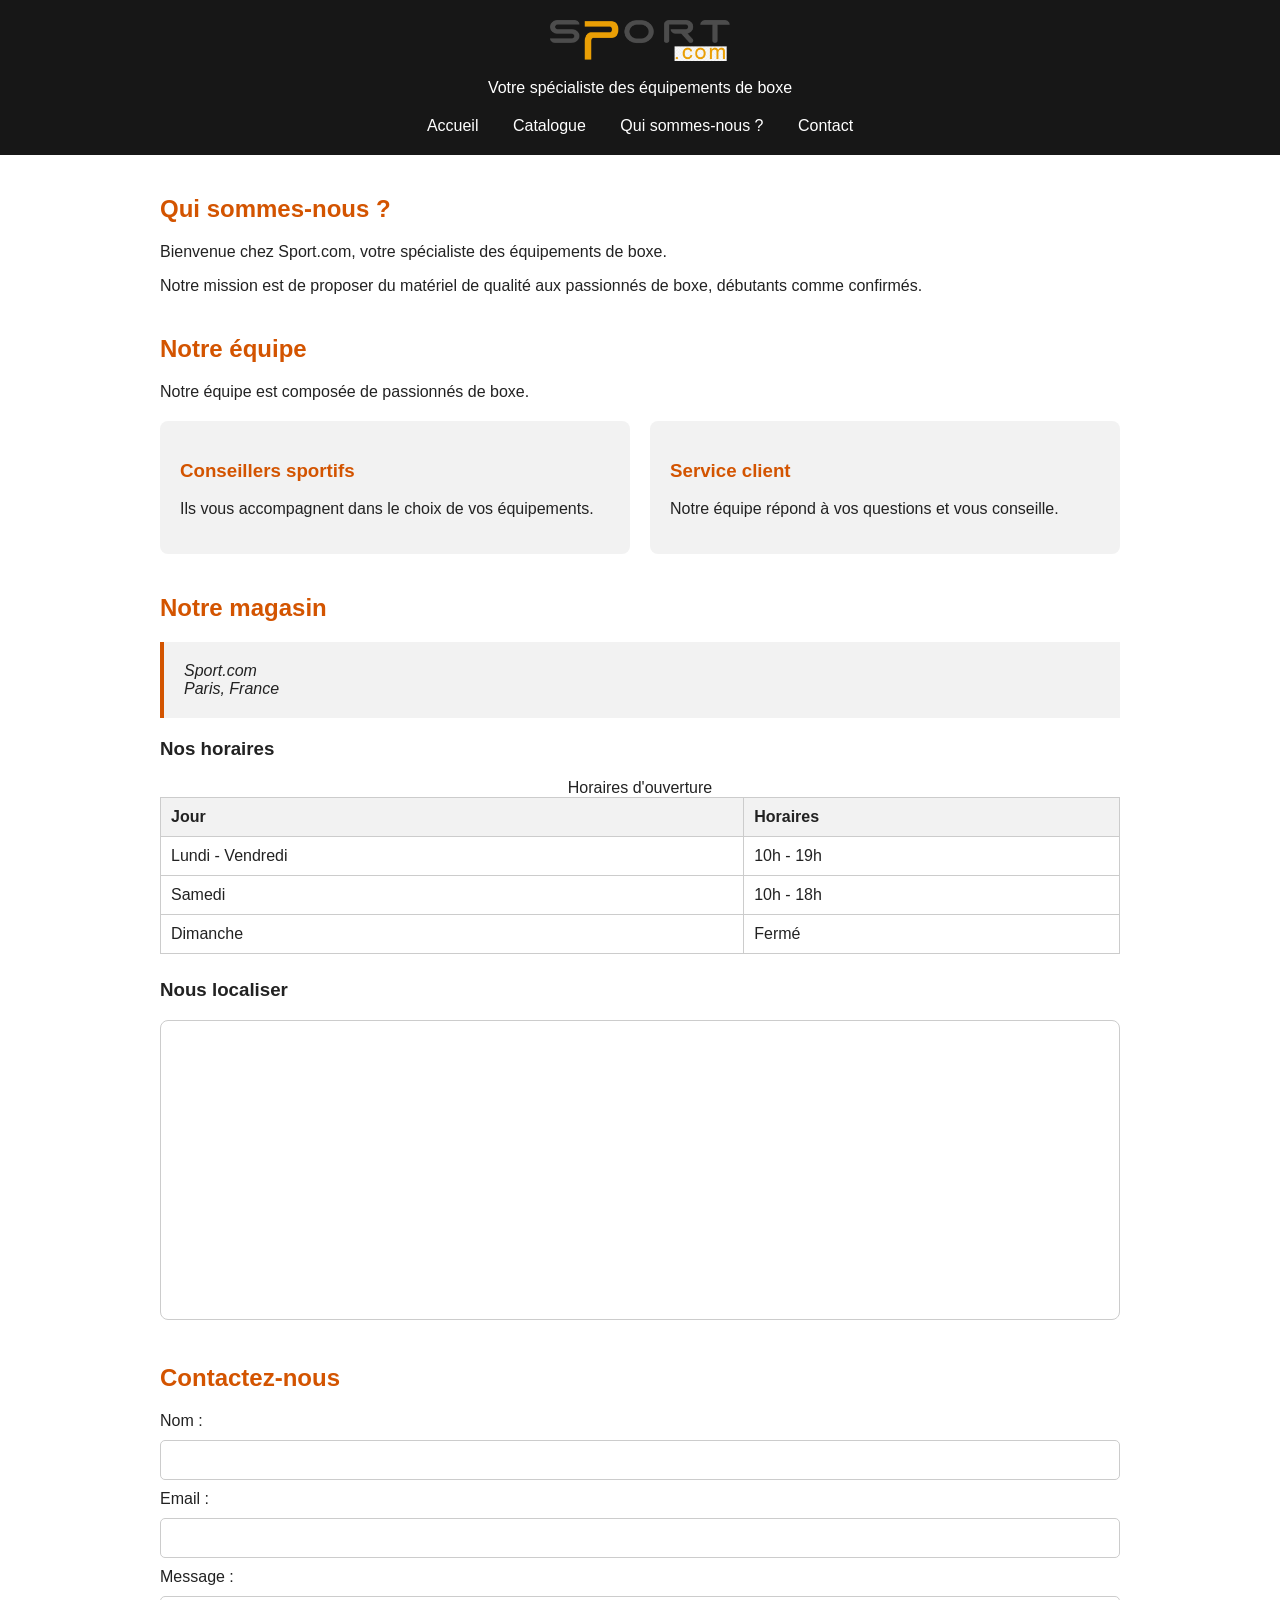
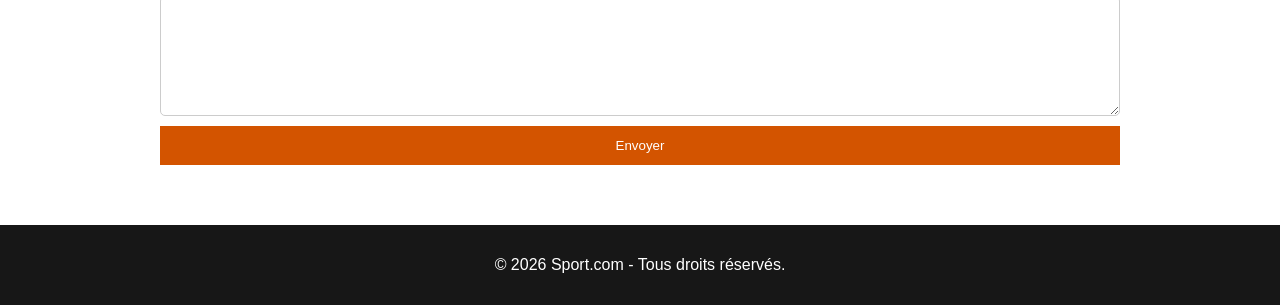
==== qui-sommes-nous.html @ 94d0a708 "Ajout de la validation du message dans le formulaire" ====
<!DOCTYPE html>
<html lang="fr">

<head>
    <meta charset="UTF-8">
    <meta name="viewport" content="width=device-width, initial-scale=1.0">
    <title>Qui sommes-nous ? - Sport.com</title>
    <link rel="stylesheet" href="css/style.css">
</head>

<body>

    <header>
        <h1>
            <img src="images/logo.png" alt="Sport.com" class="logo">
        </h1>
        <p>Votre spécialiste des équipements de boxe</p>

        <nav>
            <a href="index.html">Accueil</a>
            <a href="index.html">Catalogue</a>
            <a href="qui-sommes-nous.html">Qui sommes-nous ?</a>
            <a href="#contact">Contact</a>
        </nav>
    </header>

    <main>

        <section>
            <h2>Qui sommes-nous ?</h2>
            <p>Bienvenue chez Sport.com, votre spécialiste des équipements de boxe.</p>
            <p>Notre mission est de proposer du matériel de qualité aux passionnés de boxe, débutants comme confirmés.
            </p>
        </section>

        <section>
            <h2>Notre équipe</h2>
            <p>Notre équipe est composée de passionnés de boxe.</p>

            <div class="equipe">
                <div class="membre">
                    <h3>Conseillers sportifs</h3>
                    <p>Ils vous accompagnent dans le choix de vos équipements.</p>
                </div>

                <div class="membre">
                    <h3>Service client</h3>
                    <p>Notre équipe répond à vos questions et vous conseille.</p>
                </div>
            </div>
        </section>

        <section>
            <h2>Notre magasin</h2>

            <address>
                Sport.com<br>
                Paris, France
            </address>

            <h3>Nos horaires</h3>

            <table>
                <caption>Horaires d'ouverture</caption>
                <tr>
                    <th>Jour</th>
                    <th>Horaires</th>
                </tr>
                <tr>
                    <td>Lundi - Vendredi</td>
                    <td>10h - 19h</td>
                </tr>
                <tr>
                    <td>Samedi</td>
                    <td>10h - 18h</td>
                </tr>
                <tr>
                    <td>Dimanche</td>
                    <td>Fermé</td>
                </tr>
            </table>

            <h3>Nous localiser</h3>

            <iframe title="Localisation de notre magasin"
                src="https://www.openstreetmap.org/export/embed.html?bbox=2.3300%2C48.8500%2C2.3600%2C48.8700&amp;layer=mapnik&amp;marker=48.8600%2C2.3450"
                width="100%" height="300">
            </iframe>


        </section>

        <section id="contact">
            <h2>Contactez-nous</h2>

            <form>
                <label for="nom">Nom :</label>
                <input type="text" id="nom" name="nom" required>

                <label for="email">Email :</label>
                <input type="email" id="email" name="email" required>

                <label for="message">Message :</label>
                <textarea id="message" name="message" minlength="10" required></textarea>

                <button type="submit">Envoyer</button>
            </form>
        </section>

    </main>

    <footer>
        <p>&copy; 2026 Sport.com - Tous droits réservés.</p>
    </footer>

</body>


</html>
---- css/style.css ----
* {
    box-sizing: border-box;
}

body {
    margin: 0;
    font-family: Arial, sans-serif;
    background-color: white;
    color: #222;
}

header {
    background-color: #171717;
    color: white;
    padding: 20px;
    text-align: center;
}

.logo {
    width: 180px;
    height: auto;
}

header h1 {
    margin: 0;
}

header p {
    margin: 10px 0 20px;
}

nav a {
    color: white;
    margin: 15px;
    text-decoration: none;
}

nav a:hover {
    color: orange;
}

main {
    max-width: 1000px;
    margin: auto;
    padding: 20px;
}

section {
    margin-bottom: 40px;
}

h2 {
    color: #d35400;
}

.equipe {
    display: flex;
    gap: 20px;
    margin-top: 20px;
}

.membre {
    background-color: #f2f2f2;
    padding: 20px;
    border-radius: 8px;
    flex: 1;
}

.membre h3 {
    color: #d35400;
}

address {
    background-color: #f2f2f2;
    padding: 20px;
    border-left: 4px solid #d35400;
    margin-bottom: 20px;
}

table {
    border-collapse: collapse;
    width: 100%;
    margin-bottom: 25px;
}

th, td {
    border: 1px solid #ccc;
    padding: 10px;
    text-align: left;
}

th {
    background-color: #f2f2f2;
}

iframe {
    border: 1px solid #ccc;
    border-radius: 8px;
    max-width: 100%;
}

form {
    display: flex;
    flex-direction: column;
    gap: 10px;
}

input, textarea {
    padding: 10px;
    border: 1px solid #ccc;
    border-radius: 5px;
    font-family: Arial, sans-serif;
    font-size: 16px;
    width: 100%;
}

textarea {
    min-height: 120px;
}

button {
    background-color: #d35400;
    color: white;
    padding: 12px;
    border: none;
    cursor: pointer;
}

button:hover {
    background-color: #a84300;
}

footer {
    background-color: #171717;
    color: white;
    text-align: center;
    padding: 15px;
}

@media (max-width: 575px) {
    nav a {
        display: block;
        margin: 10px;
    }

    main {
        padding: 15px;
    }

    .equipe {
        flex-direction: column;
    }

    .logo {
        width: 140px;
    }
}
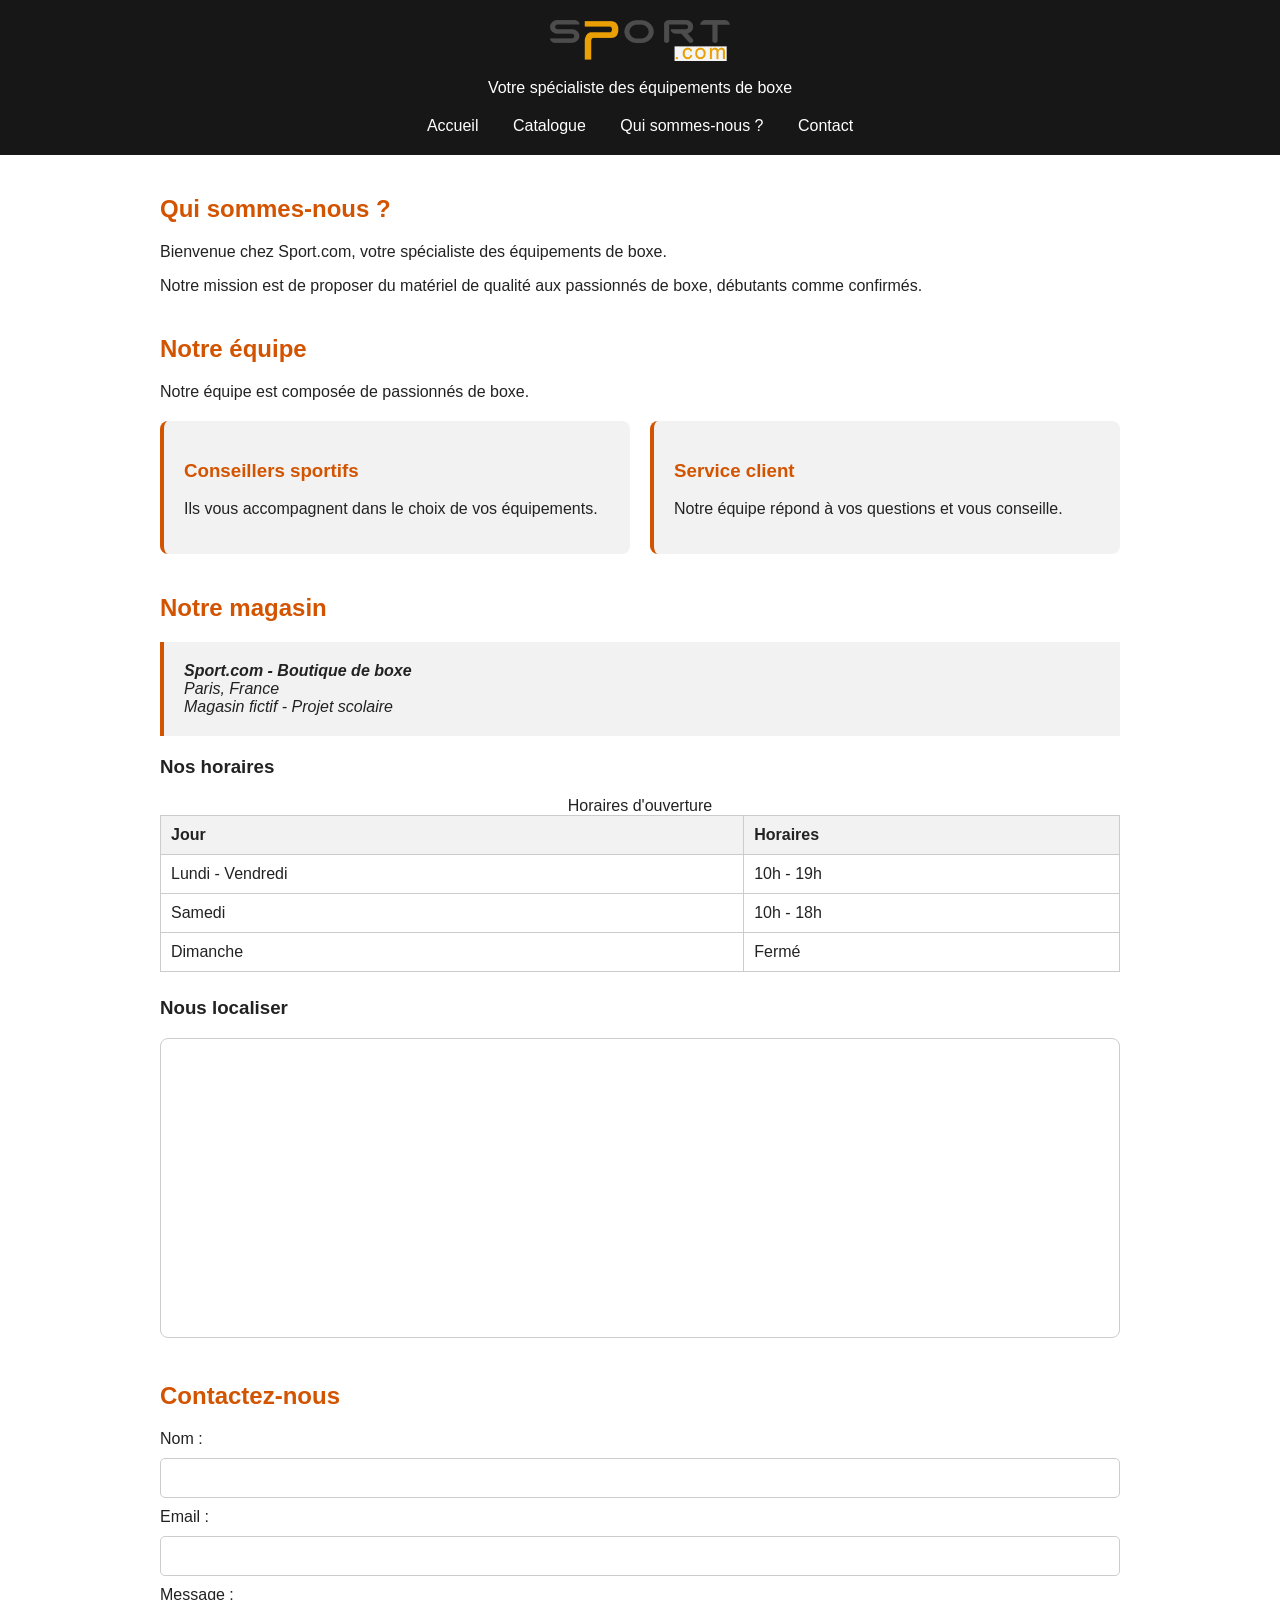
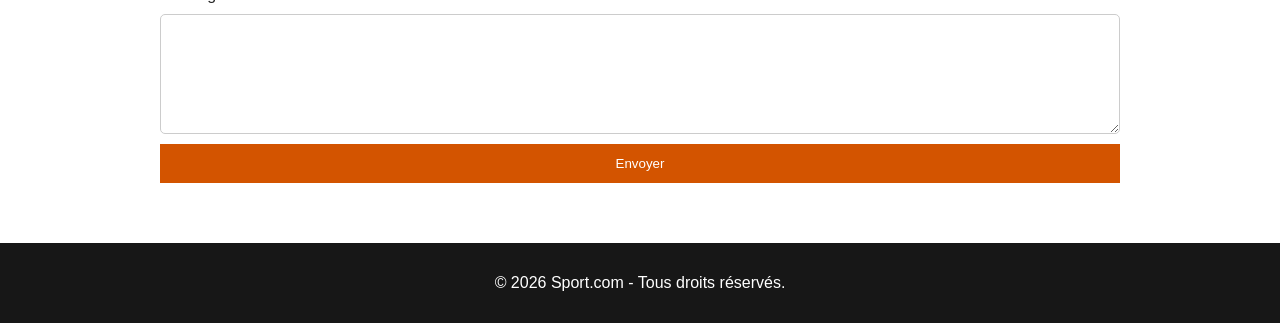
==== commit fbcae0c9: "Amélioration des informations et horaires du magasin" ====
--- a/qui-sommes-nous.html
+++ b/qui-sommes-nous.html
@@ -54,30 +54,37 @@
             <h2>Notre magasin</h2>
 
             <address>
-                Sport.com<br>
-                Paris, France
+                <strong>Sport.com - Boutique de boxe</strong><br>
+                Paris, France<br>
+                Magasin fictif - Projet scolaire
             </address>
-
+            
             <h3>Nos horaires</h3>
 
             <table>
                 <caption>Horaires d'ouverture</caption>
-                <tr>
-                    <th>Jour</th>
-                    <th>Horaires</th>
-                </tr>
-                <tr>
-                    <td>Lundi - Vendredi</td>
-                    <td>10h - 19h</td>
-                </tr>
-                <tr>
-                    <td>Samedi</td>
-                    <td>10h - 18h</td>
-                </tr>
-                <tr>
-                    <td>Dimanche</td>
-                    <td>Fermé</td>
-                </tr>
+
+                <thead>
+                    <tr>
+                        <th>Jour</th>
+                        <th>Horaires</th>
+                    </tr>
+                </thead>
+
+                <tbody>
+                    <tr>
+                        <td>Lundi - Vendredi</td>
+                        <td>10h - 19h</td>
+                    </tr>
+                    <tr>
+                        <td>Samedi</td>
+                        <td>10h - 18h</td>
+                    </tr>
+                    <tr>
+                        <td>Dimanche</td>
+                        <td>Fermé</td>
+                    </tr>
+                </tbody>
             </table>
 
             <h3>Nous localiser</h3>
@@ -86,8 +93,6 @@
                 src="https://www.openstreetmap.org/export/embed.html?bbox=2.3300%2C48.8500%2C2.3600%2C48.8700&amp;layer=mapnik&amp;marker=48.8600%2C2.3450"
                 width="100%" height="300">
             </iframe>
-
-
         </section>
 
         <section id="contact">
--- a/css/style.css
+++ b/css/style.css
@@ -65,6 +65,11 @@
     padding: 20px;
     border-radius: 8px;
     flex: 1;
+    border-left: 4px solid #d35400;
+}
+
+.membre:hover {
+    background-color: #ffe8d6;
 }
 
 .membre h3 {
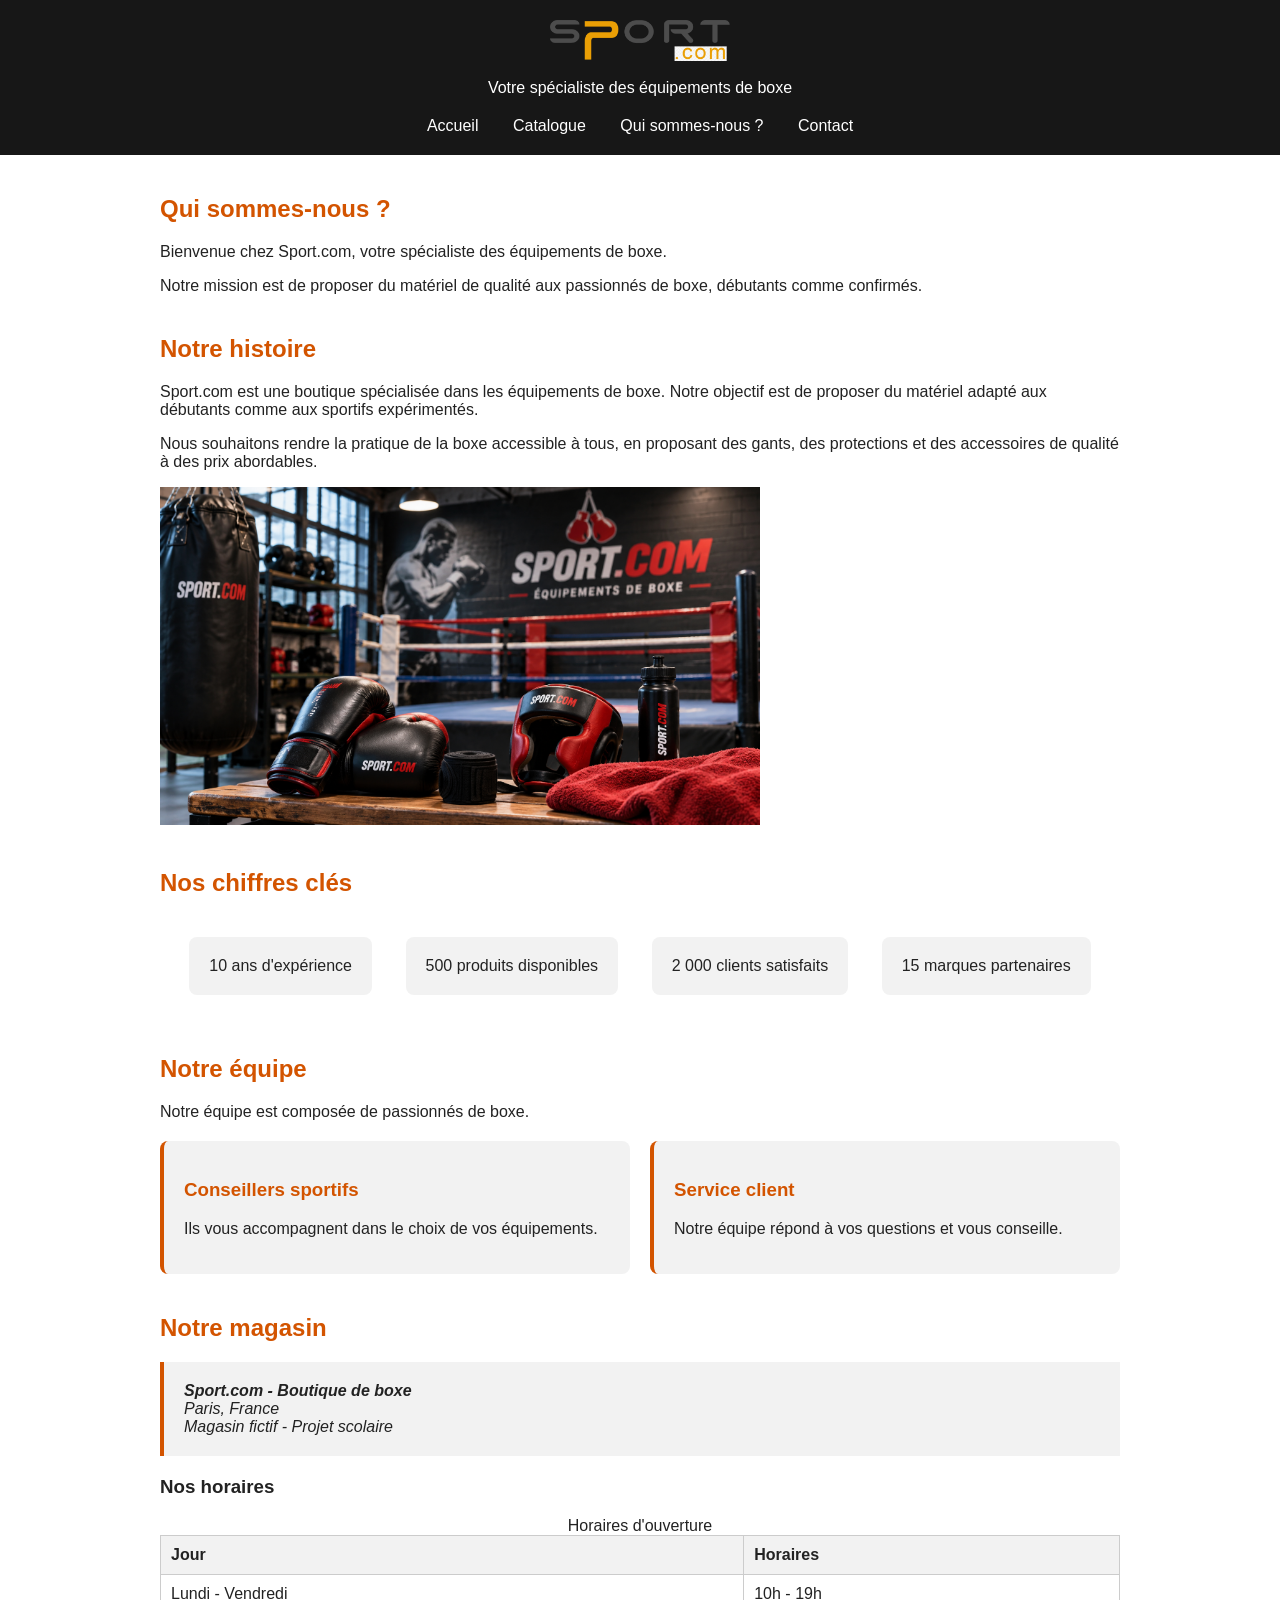
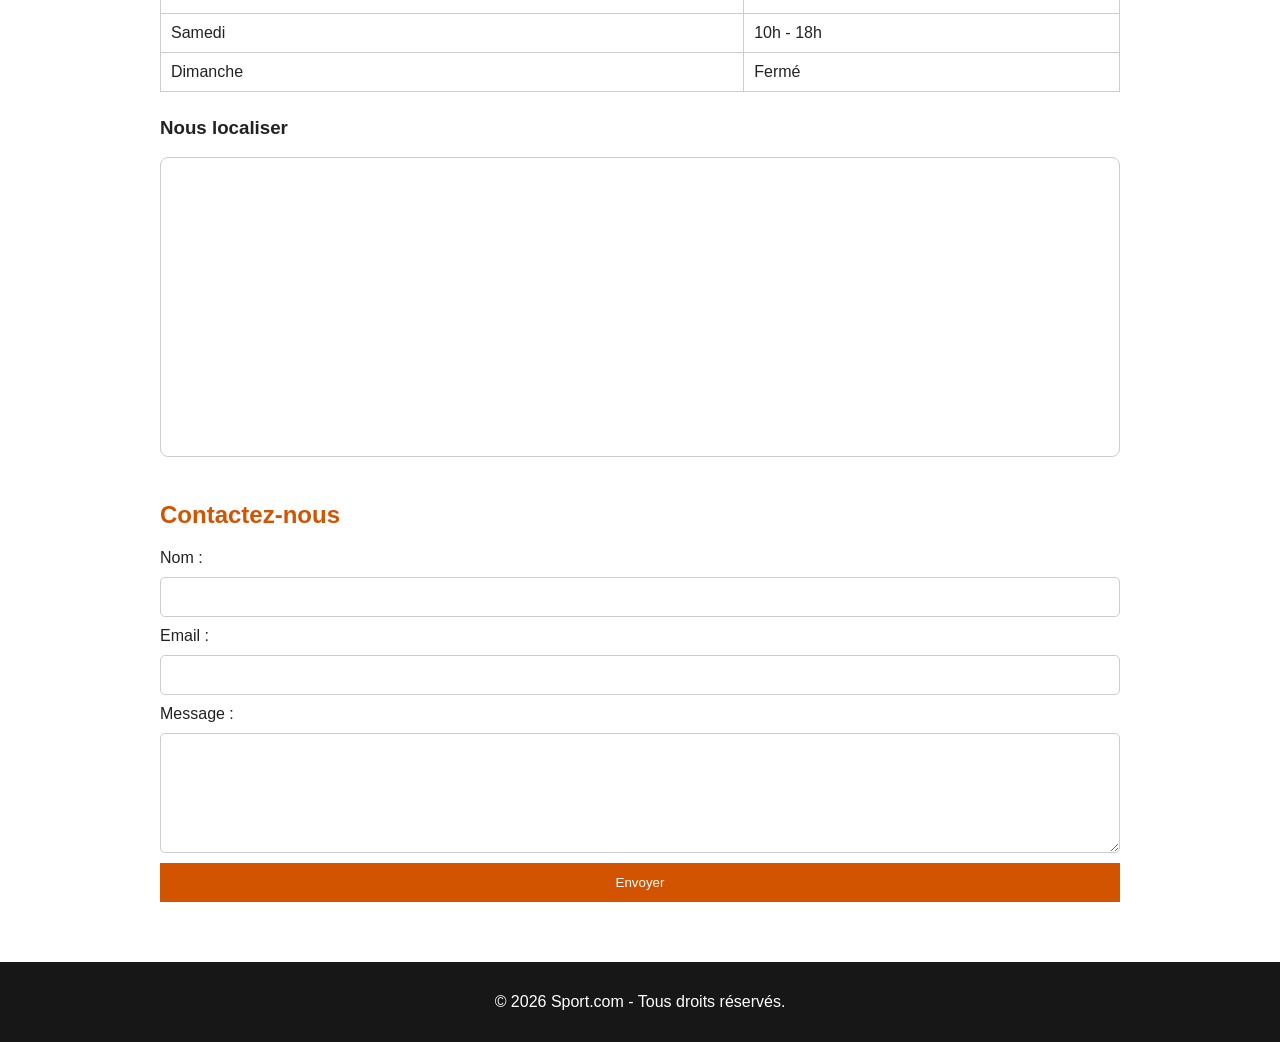
==== commit c3396f42: "Ajout des sections Notre histoire et Nos chiffres clés" ====
--- a/qui-sommes-nous.html
+++ b/qui-sommes-nous.html
@@ -34,6 +34,25 @@
         </section>
 
         <section>
+            <h2>Notre histoire</h2>
+            <p>Sport.com est une boutique spécialisée dans les équipements de boxe. Notre objectif est de proposer du
+                matériel adapté aux débutants comme aux sportifs expérimentés.</p>
+            <p>Nous souhaitons rendre la pratique de la boxe accessible à tous, en proposant des gants, des protections
+                et des accessoires de qualité à des prix abordables.</p>
+            <img src="images/notre-histoire.png" alt="Salle de boxe et équipements Sport.com" width="600">
+        </section>
+        <section>
+            <h2>Nos chiffres clés</h2>
+
+            <ul class="chiffres">
+                <li>10 ans d'expérience</li>
+                <li>500 produits disponibles</li>
+                <li>2 000 clients satisfaits</li>
+                <li>15 marques partenaires</li>
+            </ul>
+        </section>
+
+        <section>
             <h2>Notre équipe</h2>
             <p>Notre équipe est composée de passionnés de boxe.</p>
 
@@ -58,7 +77,7 @@
                 Paris, France<br>
                 Magasin fictif - Projet scolaire
             </address>
-            
+
             <h3>Nos horaires</h3>
 
             <table>
--- a/css/style.css
+++ b/css/style.css
@@ -161,3 +161,22 @@
         width: 140px;
     }
 }
+section img {
+    max-width: 100%;
+    height: auto;
+}
+.chiffres {
+    display: flex;
+    justify-content: space-around;
+    flex-wrap: wrap;
+    list-style: none;
+    padding: 20px;
+    gap: 15px;
+}
+
+.chiffres li {
+    background-color: #f2f2f2;
+    padding: 20px;
+    border-radius: 8px;
+    text-align: center;
+}
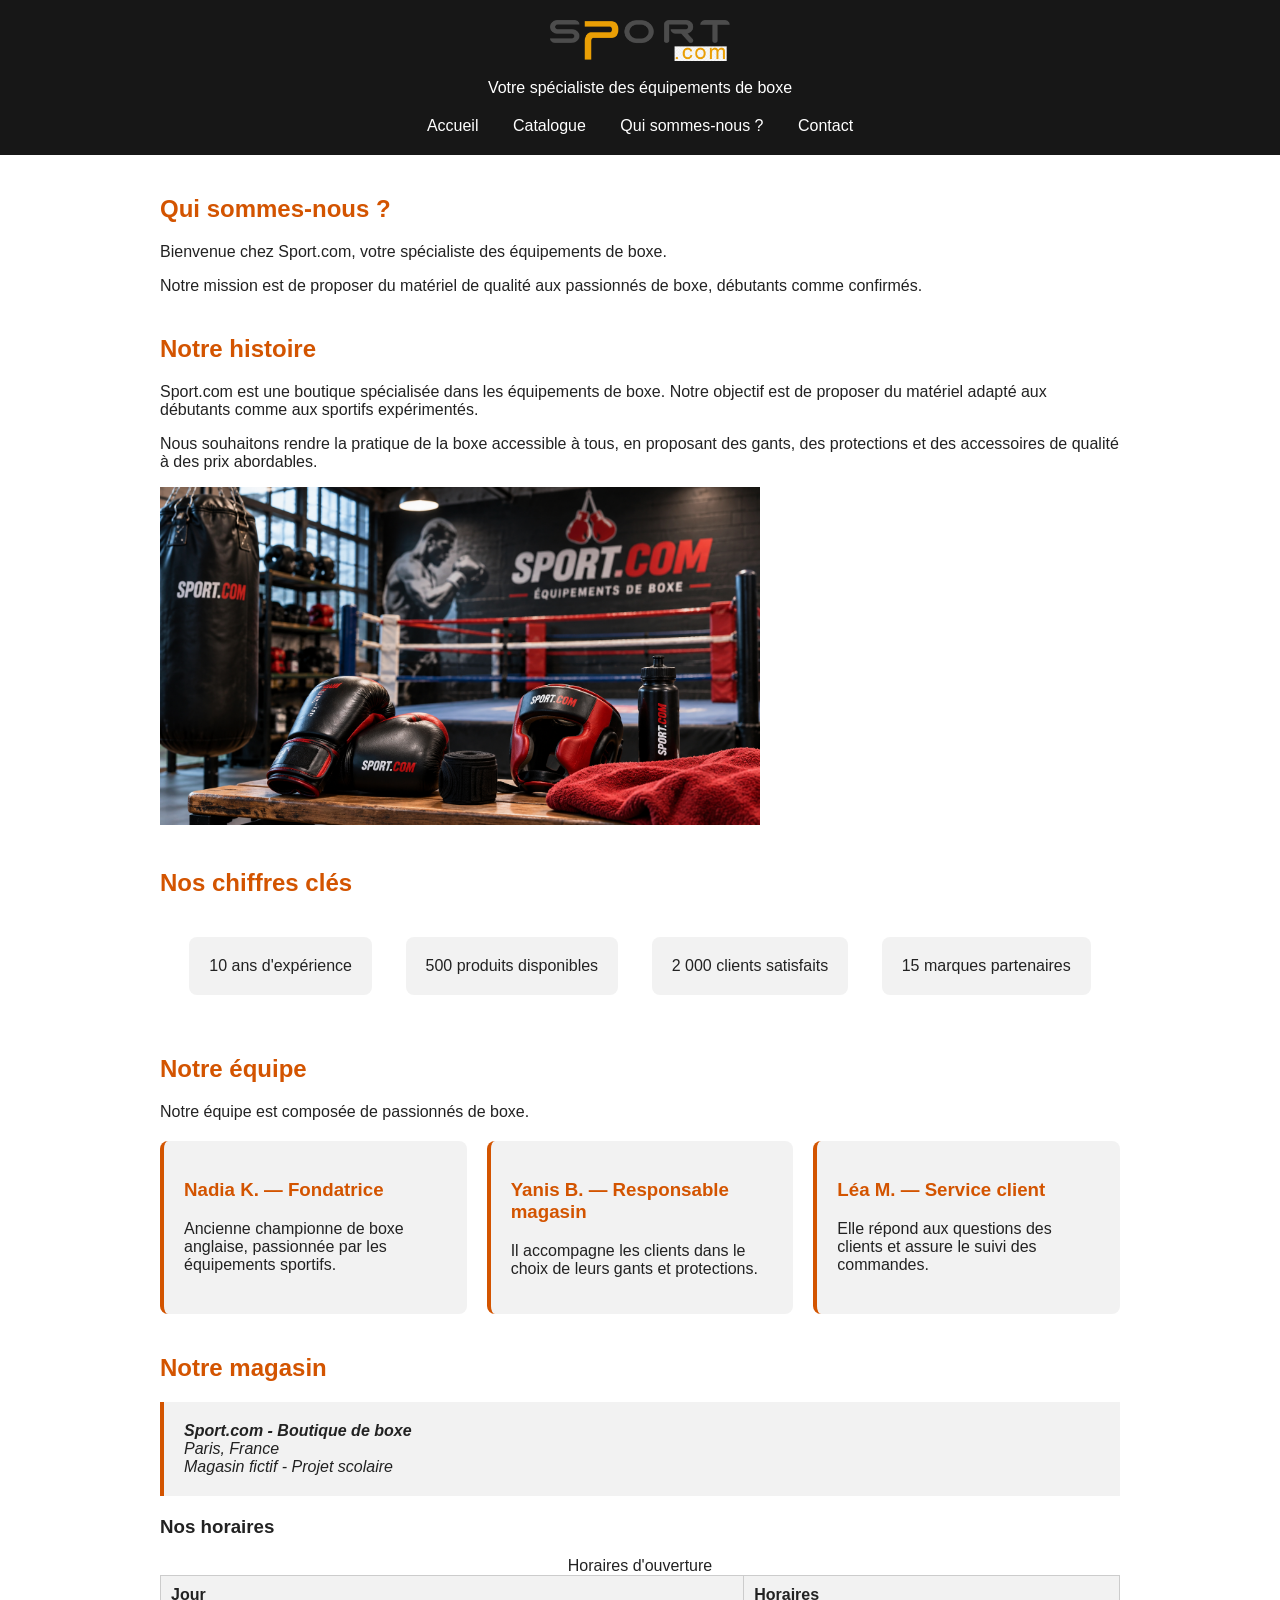
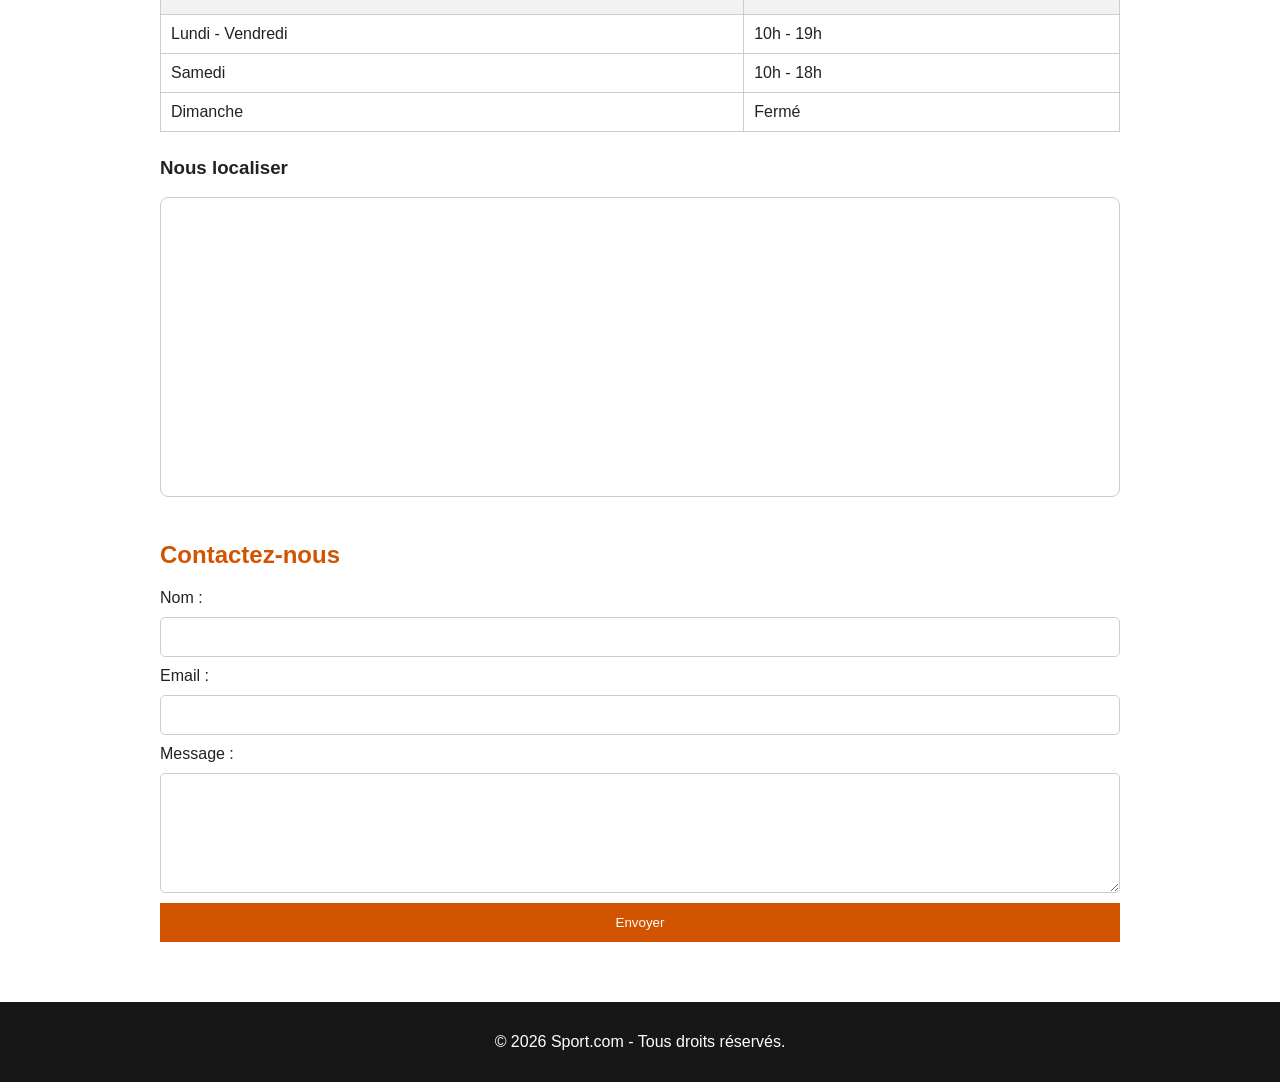
==== commit 188d9cef: "Présentation des trois membres de l'équipe" ====
--- a/qui-sommes-nous.html
+++ b/qui-sommes-nous.html
@@ -58,13 +58,18 @@
 
             <div class="equipe">
                 <div class="membre">
-                    <h3>Conseillers sportifs</h3>
-                    <p>Ils vous accompagnent dans le choix de vos équipements.</p>
+                    <h3>Nadia K. — Fondatrice</h3>
+                    <p>Ancienne championne de boxe anglaise, passionnée par les équipements sportifs.</p>
                 </div>
 
                 <div class="membre">
-                    <h3>Service client</h3>
-                    <p>Notre équipe répond à vos questions et vous conseille.</p>
+                    <h3>Yanis B. — Responsable magasin</h3>
+                    <p>Il accompagne les clients dans le choix de leurs gants et protections.</p>
+                </div>
+
+                <div class="membre">
+                    <h3>Léa M. — Service client</h3>
+                    <p>Elle répond aux questions des clients et assure le suivi des commandes.</p>
                 </div>
             </div>
         </section>
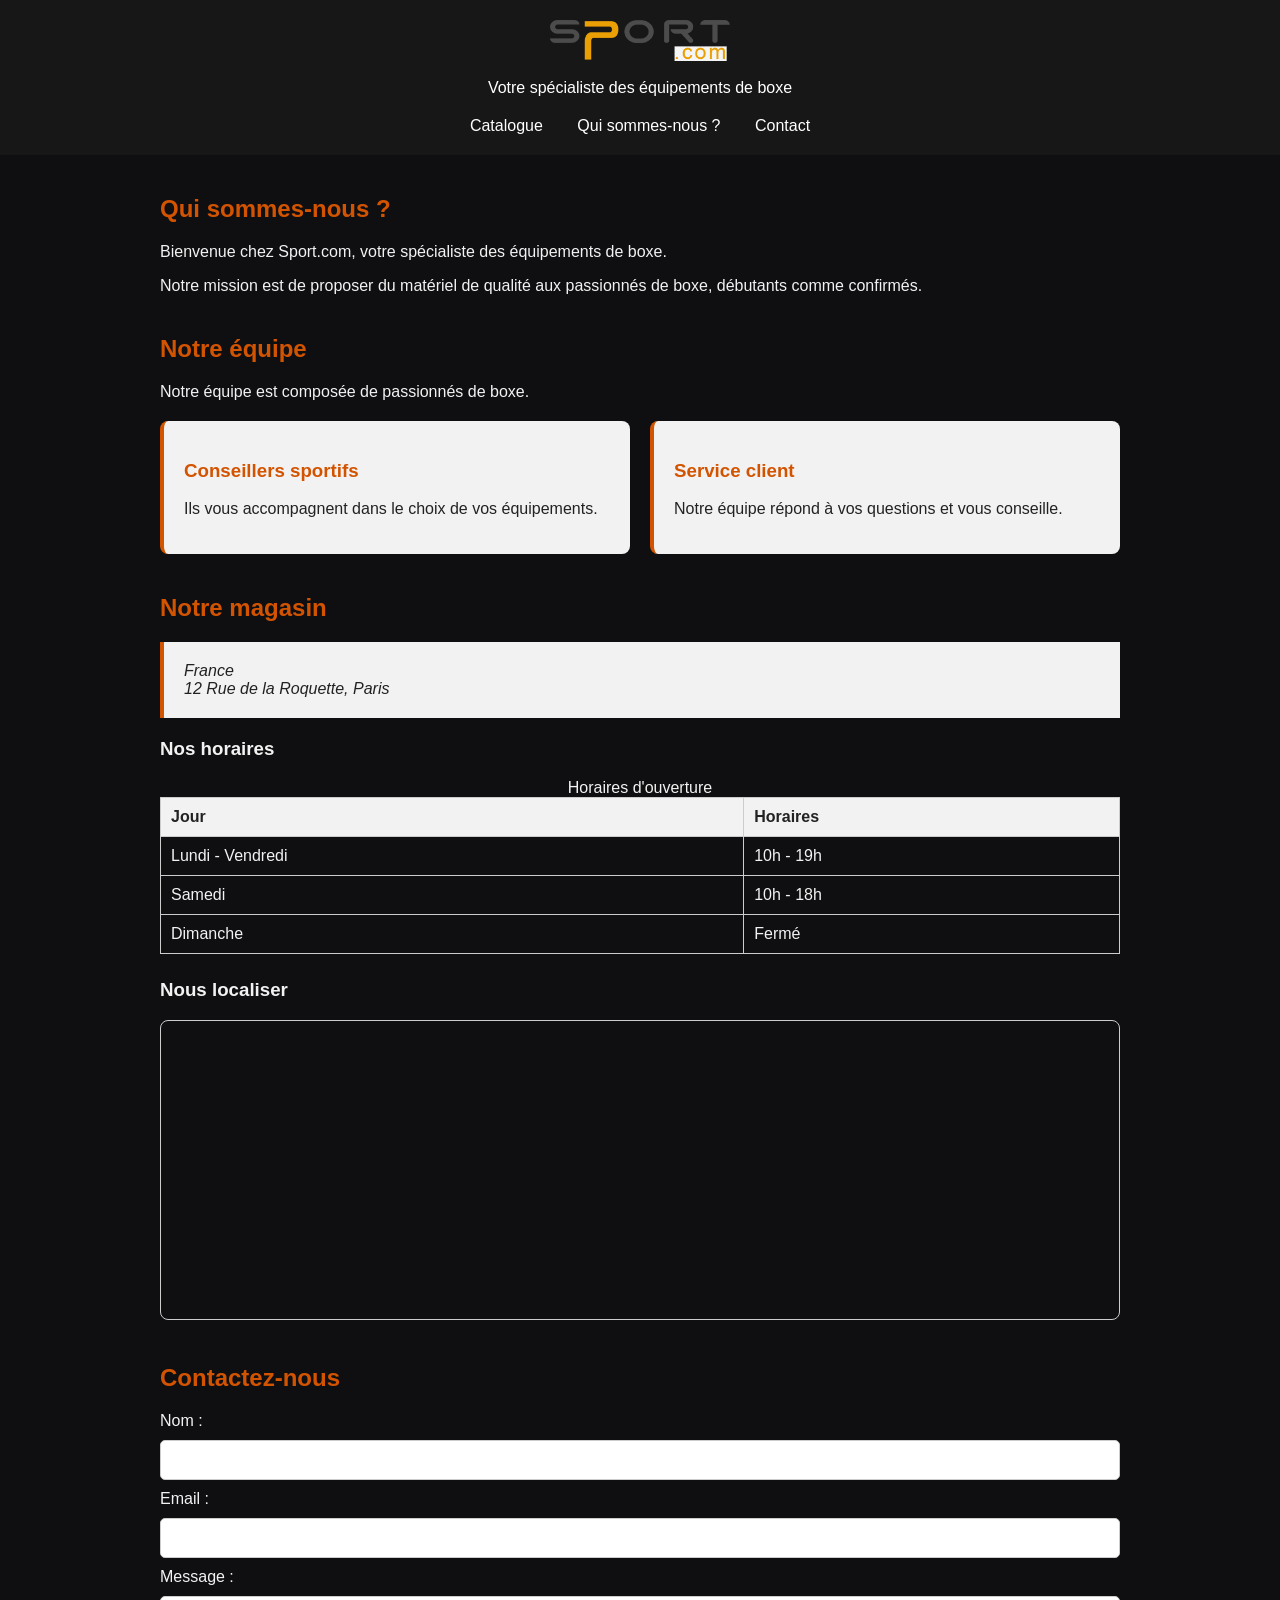
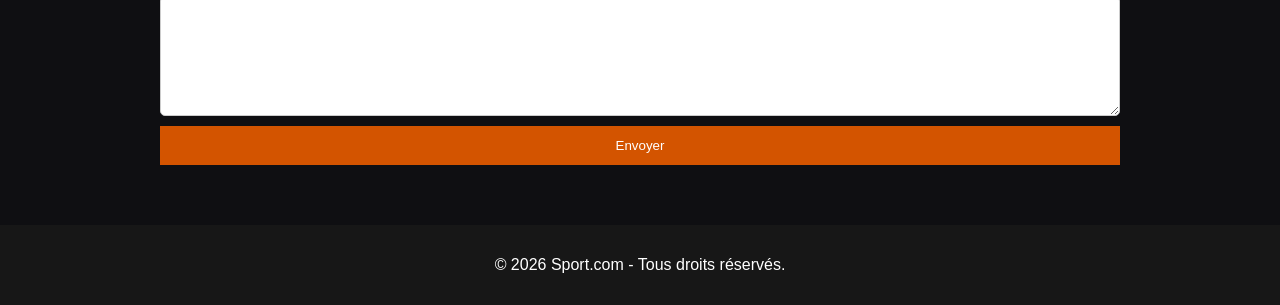
==== commit ea36283d: "rajout encre smooth rajout adresse du club et ajustement css" ====
--- a/qui-sommes-nous.html
+++ b/qui-sommes-nous.html
@@ -17,7 +17,6 @@
         <p>Votre spécialiste des équipements de boxe</p>
 
         <nav>
-            <a href="index.html">Accueil</a>
             <a href="index.html">Catalogue</a>
             <a href="qui-sommes-nous.html">Qui sommes-nous ?</a>
             <a href="#contact">Contact</a>
@@ -34,42 +33,18 @@
         </section>
 
         <section>
-            <h2>Notre histoire</h2>
-            <p>Sport.com est une boutique spécialisée dans les équipements de boxe. Notre objectif est de proposer du
-                matériel adapté aux débutants comme aux sportifs expérimentés.</p>
-            <p>Nous souhaitons rendre la pratique de la boxe accessible à tous, en proposant des gants, des protections
-                et des accessoires de qualité à des prix abordables.</p>
-            <img src="images/notre-histoire.png" alt="Salle de boxe et équipements Sport.com" width="600">
-        </section>
-        <section>
-            <h2>Nos chiffres clés</h2>
-
-            <ul class="chiffres">
-                <li>10 ans d'expérience</li>
-                <li>500 produits disponibles</li>
-                <li>2 000 clients satisfaits</li>
-                <li>15 marques partenaires</li>
-            </ul>
-        </section>
-
-        <section>
             <h2>Notre équipe</h2>
             <p>Notre équipe est composée de passionnés de boxe.</p>
 
             <div class="equipe">
                 <div class="membre">
-                    <h3>Nadia K. — Fondatrice</h3>
-                    <p>Ancienne championne de boxe anglaise, passionnée par les équipements sportifs.</p>
+                    <h3>Conseillers sportifs</h3>
+                    <p>Ils vous accompagnent dans le choix de vos équipements.</p>
                 </div>
 
                 <div class="membre">
-                    <h3>Yanis B. — Responsable magasin</h3>
-                    <p>Il accompagne les clients dans le choix de leurs gants et protections.</p>
-                </div>
-
-                <div class="membre">
-                    <h3>Léa M. — Service client</h3>
-                    <p>Elle répond aux questions des clients et assure le suivi des commandes.</p>
+                    <h3>Service client</h3>
+                    <p>Notre équipe répond à vos questions et vous conseille.</p>
                 </div>
             </div>
         </section>
@@ -78,37 +53,29 @@
             <h2>Notre magasin</h2>
 
             <address>
-                <strong>Sport.com - Boutique de boxe</strong><br>
-                Paris, France<br>
-                Magasin fictif - Projet scolaire
+               France<br>12 Rue de la Roquette, Paris
             </address>
 
             <h3>Nos horaires</h3>
 
             <table>
                 <caption>Horaires d'ouverture</caption>
-
-                <thead>
-                    <tr>
-                        <th>Jour</th>
-                        <th>Horaires</th>
-                    </tr>
-                </thead>
-
-                <tbody>
-                    <tr>
-                        <td>Lundi - Vendredi</td>
-                        <td>10h - 19h</td>
-                    </tr>
-                    <tr>
-                        <td>Samedi</td>
-                        <td>10h - 18h</td>
-                    </tr>
-                    <tr>
-                        <td>Dimanche</td>
-                        <td>Fermé</td>
-                    </tr>
-                </tbody>
+                <tr>
+                    <th>Jour</th>
+                    <th>Horaires</th>
+                </tr>
+                <tr>
+                    <td>Lundi - Vendredi</td>
+                    <td>10h - 19h</td>
+                </tr>
+                <tr>
+                    <td>Samedi</td>
+                    <td>10h - 18h</td>
+                </tr>
+                <tr>
+                    <td>Dimanche</td>
+                    <td>Fermé</td>
+                </tr>
             </table>
 
             <h3>Nous localiser</h3>
@@ -117,6 +84,8 @@
                 src="https://www.openstreetmap.org/export/embed.html?bbox=2.3300%2C48.8500%2C2.3600%2C48.8700&amp;layer=mapnik&amp;marker=48.8600%2C2.3450"
                 width="100%" height="300">
             </iframe>
+
+
         </section>
 
         <section id="contact">
@@ -130,7 +99,7 @@
                 <input type="email" id="email" name="email" required>
 
                 <label for="message">Message :</label>
-                <textarea id="message" name="message" minlength="10" required></textarea>
+                <textarea id="message" name="message" required></textarea>
 
                 <button type="submit">Envoyer</button>
             </form>
--- a/css/style.css
+++ b/css/style.css
@@ -1,13 +1,44 @@
+:root {
+    --fond: #0f0f12;
+    --carte: #17171c;
+    --bordure: #26262e;
+    --orange: #ff8c00;
+    --orange-fonce: #d35400;
+    --texte: #f2f2f2;
+    --gris: #9a9aa5;
+}
 
 * {
     box-sizing: border-box;
 }
+html {
+    scroll-behavior: smooth;
+}
 
 body {
     margin: 0;
-    font-family: Arial, sans-serif;
-    background-color: white;
-    color: #222;
+    font-family: "Poppins", Arial, sans-serif;
+    background-color: var(--fond);
+    color: var(--texte);
+}
+
+main {
+    max-width: 1000px;
+    margin: auto;
+    padding: 20px;
+}
+
+section {
+    margin-bottom: 40px;
+}
+
+section img {
+    max-width: 100%;
+    height: auto;
+}
+
+h2 {
+    color: var(--orange-fonce);
 }
 
 header {
@@ -17,7 +48,8 @@
     text-align: center;
 }
 
-.logo {
+.logo,
+header img {
     width: 180px;
     height: auto;
 }
@@ -40,69 +72,19 @@
     color: orange;
 }
 
-main {
-    max-width: 1000px;
-    margin: auto;
-    padding: 20px;
-}
-
-section {
-    margin-bottom: 40px;
-}
-
-h2 {
-    color: #d35400;
-}
-
-.equipe {
-    display: flex;
-    gap: 20px;
-    margin-top: 20px;
-}
-
-.membre {
-    background-color: #f2f2f2;
-    padding: 20px;
-    border-radius: 8px;
-    flex: 1;
-    border-left: 4px solid #d35400;
-}
-
-.membre:hover {
-    background-color: #ffe8d6;
-}
-
-.membre h3 {
-    color: #d35400;
-}
-
-address {
-    background-color: #f2f2f2;
-    padding: 20px;
-    border-left: 4px solid #d35400;
-    margin-bottom: 20px;
-}
-
-table {
-    border-collapse: collapse;
-    width: 100%;
-    margin-bottom: 25px;
-}
-
-th, td {
-    border: 1px solid #ccc;
-    padding: 10px;
-    text-align: left;
-}
-
-th {
-    background-color: #f2f2f2;
-}
-
-iframe {
-    border: 1px solid #ccc;
-    border-radius: 8px;
-    max-width: 100%;
+.sommes-nous {
+    text-align: center;
+    padding: 20px 0;
+}
+
+.sommes-nous a {
+    color: var(--orange-fonce);
+    margin: 0 40px;
+    text-decoration: none;
+}
+
+.sommes-nous a:hover {
+    color: var(--orange);
 }
 
 form {
@@ -111,7 +93,8 @@
     gap: 10px;
 }
 
-input, textarea {
+input,
+textarea {
     padding: 10px;
     border: 1px solid #ccc;
     border-radius: 5px;
@@ -125,7 +108,7 @@
 }
 
 button {
-    background-color: #d35400;
+    background-color: var(--orange-fonce);
     color: white;
     padding: 12px;
     border: none;
@@ -134,6 +117,429 @@
 
 button:hover {
     background-color: #a84300;
+}
+
+.catalogue header {
+    padding: 20px;
+}
+
+.catalogue header .search {
+    max-width: 650px;
+    margin: 20px auto;
+    flex-direction: row;
+}
+
+.catalogue header .search input {
+    flex: 1;
+    min-width: 0;
+}
+
+.catalogue header .search button {
+    width: auto;
+    border-radius: 5px;
+}
+
+.catalogue nav ul {
+    display: flex;
+    justify-content: center;
+    flex-wrap: wrap;
+    gap: 15px;
+    list-style: none;
+    padding: 15px;
+    margin: 0;
+    background-color: #171717;
+}
+
+.catalogue nav li a {
+    color: white;
+    text-decoration: none;
+    margin: 0;
+}
+
+.catalogue nav li a:hover {
+    color: var(--orange);
+}
+
+.equipe {
+    display: flex;
+    gap: 20px;
+    margin-top: 20px;
+}
+
+.membre {
+    background-color: #f2f2f2;
+    color: #222;
+    padding: 20px;
+    border-radius: 8px;
+    flex: 1;
+    border-left: 4px solid var(--orange-fonce);
+}
+
+.membre:hover {
+    background-color: #ffe8d6;
+}
+
+.membre h3 {
+    color: var(--orange-fonce);
+}
+
+address {
+    background-color: #f2f2f2;
+    color: #222;
+    padding: 20px;
+    border-left: 4px solid var(--orange-fonce);
+    margin-bottom: 20px;
+}
+
+table {
+    border-collapse: collapse;
+    width: 100%;
+    margin-bottom: 25px;
+}
+
+th,
+td {
+    border: 1px solid #ccc;
+    padding: 10px;
+    text-align: left;
+}
+
+th {
+    background-color: #f2f2f2;
+    color: #222;
+}
+
+iframe {
+    border: 1px solid #ccc;
+    border-radius: 8px;
+    max-width: 100%;
+}
+
+.chiffres {
+    display: flex;
+    justify-content: space-around;
+    flex-wrap: wrap;
+    list-style: none;
+    padding: 20px;
+    gap: 15px;
+}
+
+.chiffres li {
+    background-color: #f2f2f2;
+    color: #222;
+    padding: 20px;
+    border-radius: 8px;
+    text-align: center;
+}
+
+.hero {
+    min-height: 420px;
+    margin: 20px;
+    padding: 60px 40px;
+    display: flex;
+    flex-direction: column;
+    justify-content: center;
+    gap: 16px;
+    color: white;
+    background-image:
+        linear-gradient(90deg, #0a0a0a 0%, rgba(10, 10, 10, 0.85) 35%, rgba(10, 10, 10, 0) 70%),
+        linear-gradient(0deg, #0a0a0a 0%, rgba(10, 10, 10, 0) 30%),
+        url("../img/hero.png");
+    background-size: cover;
+    background-position: right center;
+    background-repeat: no-repeat;
+    border-radius: 16px;
+    overflow: hidden;
+}
+
+.hero h1 {
+    margin: 0;
+    font-size: 48px;
+    max-width: 520px;
+    line-height: 1.1;
+}
+
+.hero p {
+    margin: 0;
+    max-width: 480px;
+    color: #ddd;
+}
+
+.hero .accent {
+    background: linear-gradient(90deg, #ff8c00, #ffd54a);
+    -webkit-background-clip: text;
+    background-clip: text;
+    color: transparent;
+}
+
+.badge {
+    align-self: flex-start;
+    padding: 5px 12px;
+    font-size: 12px;
+    font-weight: 600;
+    color: var(--orange);
+    background: rgba(255, 140, 0, 0.12);
+    border: 1px solid rgba(255, 140, 0, 0.4);
+    border-radius: 999px;
+}
+
+.hero-bas {
+    display: flex;
+    align-items: center;
+    gap: 24px;
+    flex-wrap: wrap;
+}
+
+.compteur {
+    display: flex;
+    align-items: center;
+    gap: 10px;
+    padding: 10px 16px;
+    background: rgba(0, 0, 0, 0.5);
+    border: 1px solid var(--bordure);
+    border-radius: 10px;
+    font-size: 12px;
+    color: var(--gris);
+}
+
+.compteur .time b {
+    color: var(--orange);
+    font-size: 22px;
+}
+
+.catalogue .btn-offre {
+    display: inline-block;
+    padding: 12px 24px;
+    background: var(--orange);
+    color: #111;
+    font-weight: 700;
+    text-decoration: none;
+    border-radius: 8px;
+}
+
+.catalogue .btn-offre:hover {
+    background: #ffa733;
+}
+
+.barre-filtres {
+    display: flex;
+    justify-content: space-between;
+    align-items: center;
+    flex-wrap: wrap;
+    gap: 15px;
+    max-width: 1200px;
+    margin: 20px auto;
+    padding: 0 20px;
+}
+
+.filtres {
+    display: flex;
+    gap: 10px;
+    list-style: none;
+    padding: 0;
+    margin: 0;
+    flex-wrap: wrap;
+}
+
+.catalogue .filtres a {
+    display: inline-block;
+    padding: 8px 16px;
+    font-size: 13px;
+    font-weight: 400;
+    color: var(--texte);
+    background: var(--carte);
+    border: 1px solid var(--bordure);
+    border-radius: 999px;
+    text-decoration: none;
+}
+
+.catalogue .filtres a.actif {
+    background: var(--orange);
+    color: #111;
+    font-weight: 700;
+}
+
+.barre-filtres label {
+    font-size: 13px;
+    color: var(--gris);
+}
+
+.barre-filtres select {
+    background: var(--carte);
+    color: var(--texte);
+    border: 1px solid var(--bordure);
+    border-radius: 8px;
+    padding: 6px 10px;
+}
+
+.catalogue main {
+    max-width: 1200px;
+}
+
+.catalogue .grille-produits {
+    display: grid;
+    grid-template-columns: repeat(2, 1fr);
+    gap: 20px;
+}
+
+.catalogue .carte {
+    position: relative;
+    padding: 0;
+    margin: 0;
+    background: var(--carte);
+    border: 1px solid var(--bordure);
+    border-radius: 14px;
+    overflow: hidden;
+    transition: transform 0.2s, border-color 0.2s;
+}
+
+.catalogue .carte:hover {
+    transform: translateY(-4px);
+    border-color: var(--orange);
+}
+
+.carte .visuel {
+    position: relative;
+    background: white;
+}
+
+.catalogue .carte .visuel img {
+    display: block;
+    width: 100%;
+    max-width: 100%;
+    height: 220px;
+    object-fit: contain;
+    margin: 0;
+}
+
+.carte .tag,
+.carte .reduc,
+.carte .stock {
+    position: absolute;
+    font-size: 11px;
+    font-weight: 700;
+    padding: 4px 10px;
+    border-radius: 6px;
+}
+
+.carte .tag {
+    top: 12px;
+    left: 12px;
+    background: #111;
+    color: white;
+}
+
+.carte .reduc {
+    top: 12px;
+    right: 12px;
+    background: #111;
+    color: var(--orange);
+}
+
+.carte .stock {
+    bottom: 10px;
+    left: 12px;
+    background: rgba(0, 0, 0, 0.7);
+    color: #4cd964;
+}
+
+.carte .contenu {
+    padding: 16px;
+}
+
+.carte .meta {
+    display: flex;
+    justify-content: space-between;
+    font-size: 12px;
+    color: var(--gris);
+}
+
+.carte .etoiles {
+    color: var(--orange);
+}
+
+.catalogue .carte h3 {
+    margin: 10px 0 6px;
+    font-size: 16px;
+    color: var(--texte);
+}
+
+.carte .desc {
+    font-size: 13px;
+    color: var(--gris);
+    line-height: 1.5;
+}
+
+.carte .tailles {
+    font-size: 11px;
+    color: var(--gris);
+}
+
+.carte .tailles span {
+    display: inline-block;
+    padding: 3px 8px;
+    margin-right: 4px;
+    border: 1px solid var(--bordure);
+    border-radius: 6px;
+    color: var(--texte);
+}
+
+.carte .achat {
+    display: flex;
+    justify-content: space-between;
+    align-items: center;
+    margin-top: 14px;
+}
+
+.catalogue .carte .achat a {
+    padding: 10px 16px;
+}
+
+.carte .prix-ligne {
+    margin: 0;
+}
+
+.carte del {
+    color: var(--gris);
+    margin-right: 6px;
+}
+
+.catalogue .carte strong {
+    color: var(--orange);
+    font-size: 22px;
+}
+
+.charger-plus {
+    text-align: center;
+    margin-top: 30px;
+}
+
+.charger-plus a {
+    color: var(--orange);
+    font-weight: 700;
+    text-decoration: none;
+}
+
+.reassurance {
+    max-width: 1100px;
+    margin: 40px auto 0;
+    display: grid;
+    grid-template-columns: repeat(4, 1fr);
+    gap: 30px;
+}
+
+.reassurance h4 {
+    margin: 0 0 10px;
+    font-size: 15px;
+    text-transform: uppercase;
+    color: var(--orange-fonce);
+}
+
+.reassurance p {
+    margin: 0;
+    font-size: 14px;
+    line-height: 1.5;
+    color: #bbb;
 }
 
 footer {
@@ -143,6 +549,176 @@
     padding: 15px;
 }
 
+footer a {
+    color: var(--gris);
+    margin: 0 10px;
+    text-decoration: none;
+}
+
+footer a:hover {
+    color: var(--orange);
+}
+
+.bandeau-haut {
+    padding-bottom: 10px;
+    margin-bottom: 20px;
+    border-bottom: 1px solid var(--bordure);
+}
+
+.header-principal {
+    display: flex;
+    align-items: center;
+    justify-content: space-between;
+    gap: 20px;
+    max-width: 1200px;
+    margin: 0 auto;
+}
+
+.logo-lien {
+    display: block;
+    flex-shrink: 0;
+}
+
+.logo-lien img {
+    display: block;
+    transition: transform 0.2s;
+}
+
+.logo-lien:hover img {
+    transform: scale(1.05);
+}
+
+.catalogue header .search {
+    flex: 1;
+    margin: 0;
+}
+
+.compte {
+    display: flex;
+    align-items: center;
+    gap: 16px;
+    flex-shrink: 0;
+}
+
+.profil {
+    display: flex;
+    align-items: center;
+    gap: 10px;
+    text-align: left;
+}
+
+.avatar {
+    width: 38px;
+    height: 38px;
+    display: grid;
+    place-items: center;
+    background: var(--orange);
+    color: #111;
+    font-weight: 700;
+    border-radius: 50%;
+}
+
+.profil strong {
+    display: block;
+    font-size: 13px;
+}
+
+.profil em {
+    font-size: 10px;
+    font-style: normal;
+    letter-spacing: 1px;
+    color: var(--orange);
+}
+
+
+.panier {
+    display: inline-flex;
+    align-items: center;
+    gap: 8px;
+    padding: 10px 16px;
+    color: white;
+    font-size: 14px;
+    font-weight: 600;
+    text-decoration: none;
+    background: var(--carte);
+    border: 1px solid var(--bordure);
+    border-radius: 999px;
+    transition: border-color 0.2s, background 0.2s;
+}
+
+.panier:hover {
+    border-color: var(--orange);
+    background: #1f1f26;
+}
+
+.nb-panier {
+    min-width: 22px;
+    height: 22px;
+    padding: 0 6px;
+    display: grid;
+    place-items: center;
+    background: var(--orange);
+    color: #111;
+    font-size: 12px;
+    font-weight: 700;
+    border-radius: 999px;
+}
+
+
+@media (max-width: 992px) {
+    .hero {
+        padding: 40px 25px;
+        min-height: 360px;
+    }
+
+    .hero h1 {
+        font-size: 38px;
+    }
+
+    .reassurance {
+        grid-template-columns: repeat(2, 1fr);
+        padding: 0 20px;
+    }
+}
+
+
+@media (max-width: 700px) {
+    .barre-filtres {
+        flex-direction: column;
+        align-items: flex-start;
+    }
+
+    .catalogue .grille-produits {
+        grid-template-columns: 1fr;
+    }
+
+    .hero {
+        border-radius: 10px;
+        background-position: 70% center;
+    }
+
+    .hero h1 {
+        font-size: 32px;
+    }
+
+    .catalogue nav ul {
+        gap: 8px;
+        padding: 10px;
+    }
+
+    .sommes-nous a {
+        margin: 0 15px;
+    }
+        .header-principal {
+        flex-direction: column;
+    }
+
+    .catalogue header .search {
+        width: 100%;
+    }
+}
+
+
 @media (max-width: 575px) {
     nav a {
         display: block;
@@ -157,26 +733,88 @@
         flex-direction: column;
     }
 
-    .logo {
+    .logo,
+    header img {
         width: 140px;
     }
-}
-section img {
-    max-width: 100%;
-    height: auto;
-}
-.chiffres {
-    display: flex;
-    justify-content: space-around;
-    flex-wrap: wrap;
-    list-style: none;
+
+    .catalogue header .search {
+        flex-direction: column;
+    }
+
+    .catalogue header .search button {
+        width: 100%;
+    }
+ HEAD
+
+    .hero {
+        margin: 10px;
+        padding: 30px 15px;
+        min-height: 320px;
+    }
+
+    .hero h1 {
+        font-size: 26px;
+    }
+
+    .hero-bas {
+        flex-direction: column;
+        align-items: flex-start;
+        gap: 15px;
+    }
+
+    .catalogue .btn-offre {
+        width: 100%;
+        text-align: center;
+    }
+
+    .compteur {
+        width: 100%;
+        justify-content: center;
+    }
+
+    .filtres {
+        overflow-x: auto;
+        flex-wrap: nowrap;
+        width: 100%;
+        padding-bottom: 5px;
+    }
+
+    .catalogue .filtres a {
+        white-space: nowrap;
+    }
+
+    .carte .achat {
+        flex-direction: column;
+        align-items: stretch;
+        gap: 12px;
+        text-align: center;
+    }
+
+    .reassurance {
+        grid-template-columns: 1fr;
+        text-align: center;
+    }
+        .compte {
+        width: 100%;
+        justify-content: space-between;
+    }
+
+}
+
+.catalogue main + nav {
+    text-align: center;
     padding: 20px;
-    gap: 15px;
-}
-
-.chiffres li {
-    background-color: #f2f2f2;
-    padding: 20px;
-    border-radius: 8px;
-    text-align: center;
-}+}
+
+.catalogue main + nav a {
+    color: #d35400;
+    font-weight: bold;
+    text-decoration: none;
+}
+
+.catalogue main + nav a:hover {
+    color: #a84300;
+    text-decoration: underline;
+
+}
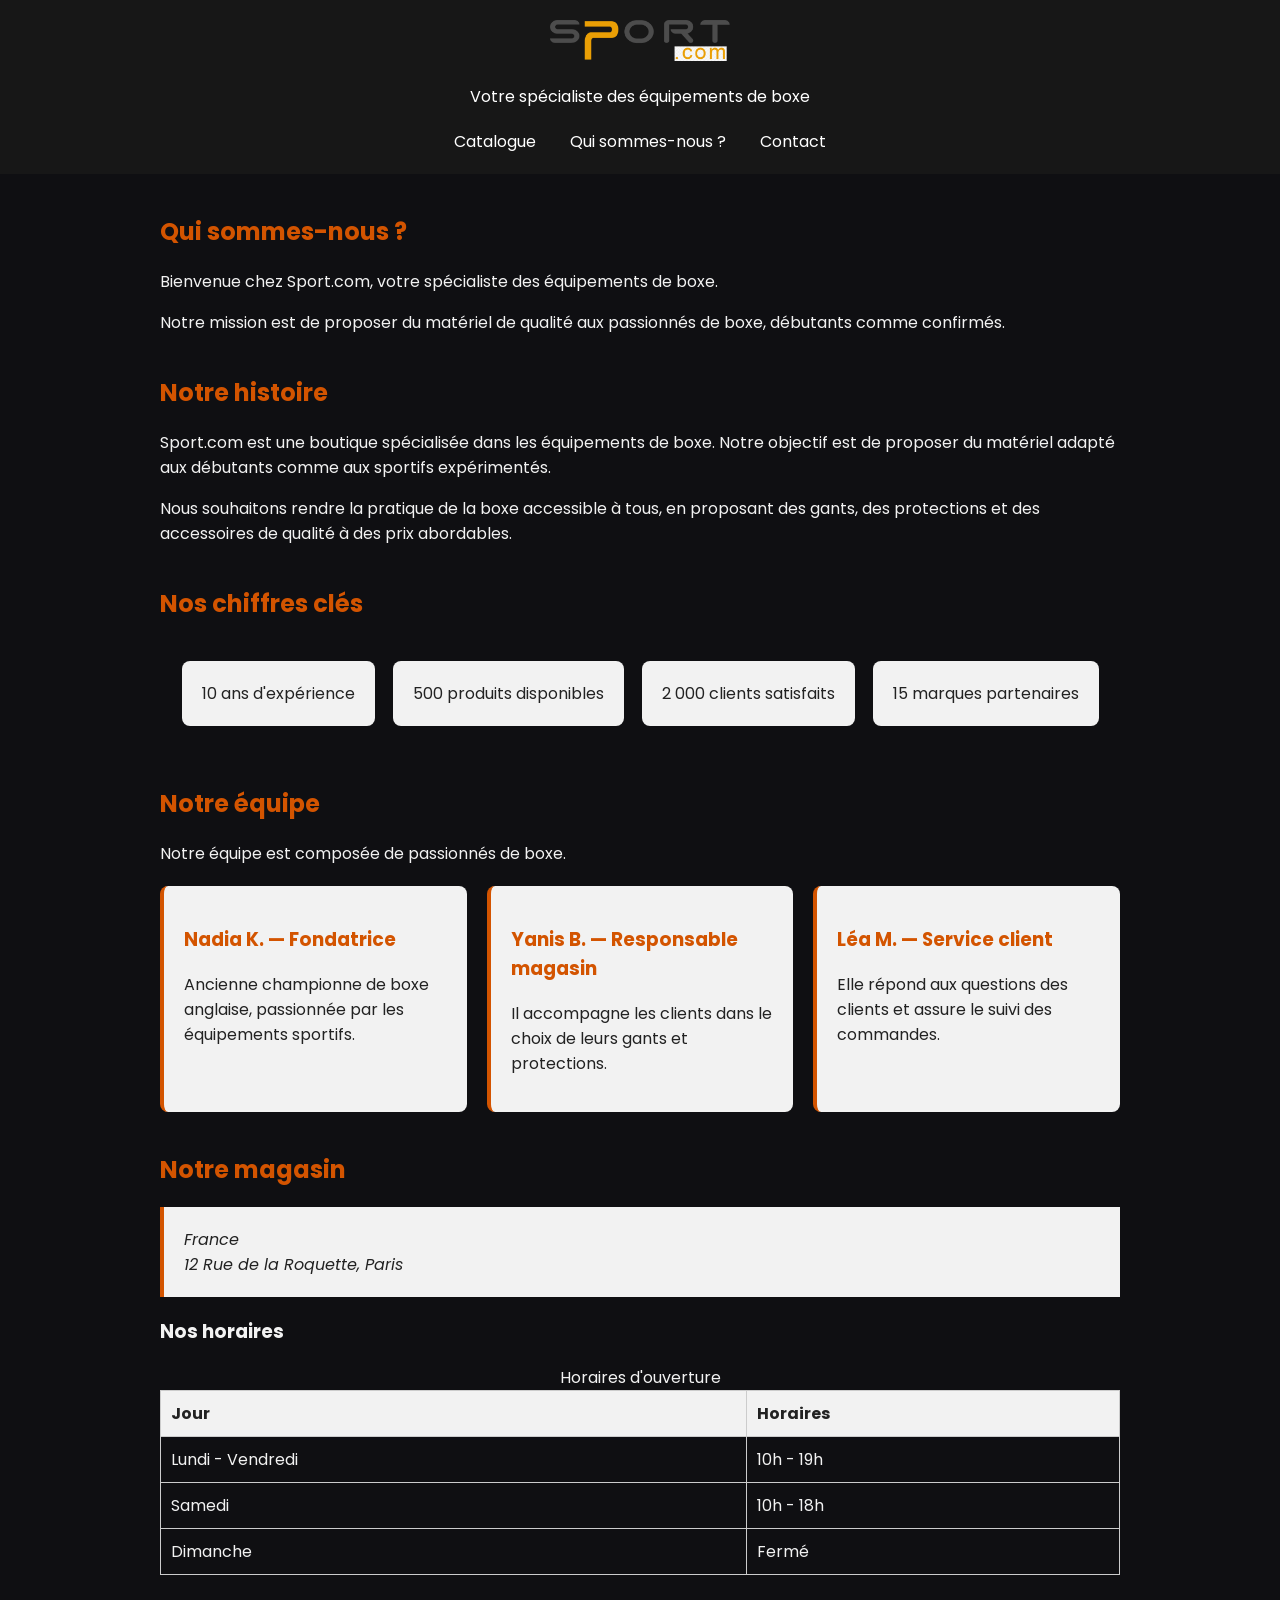
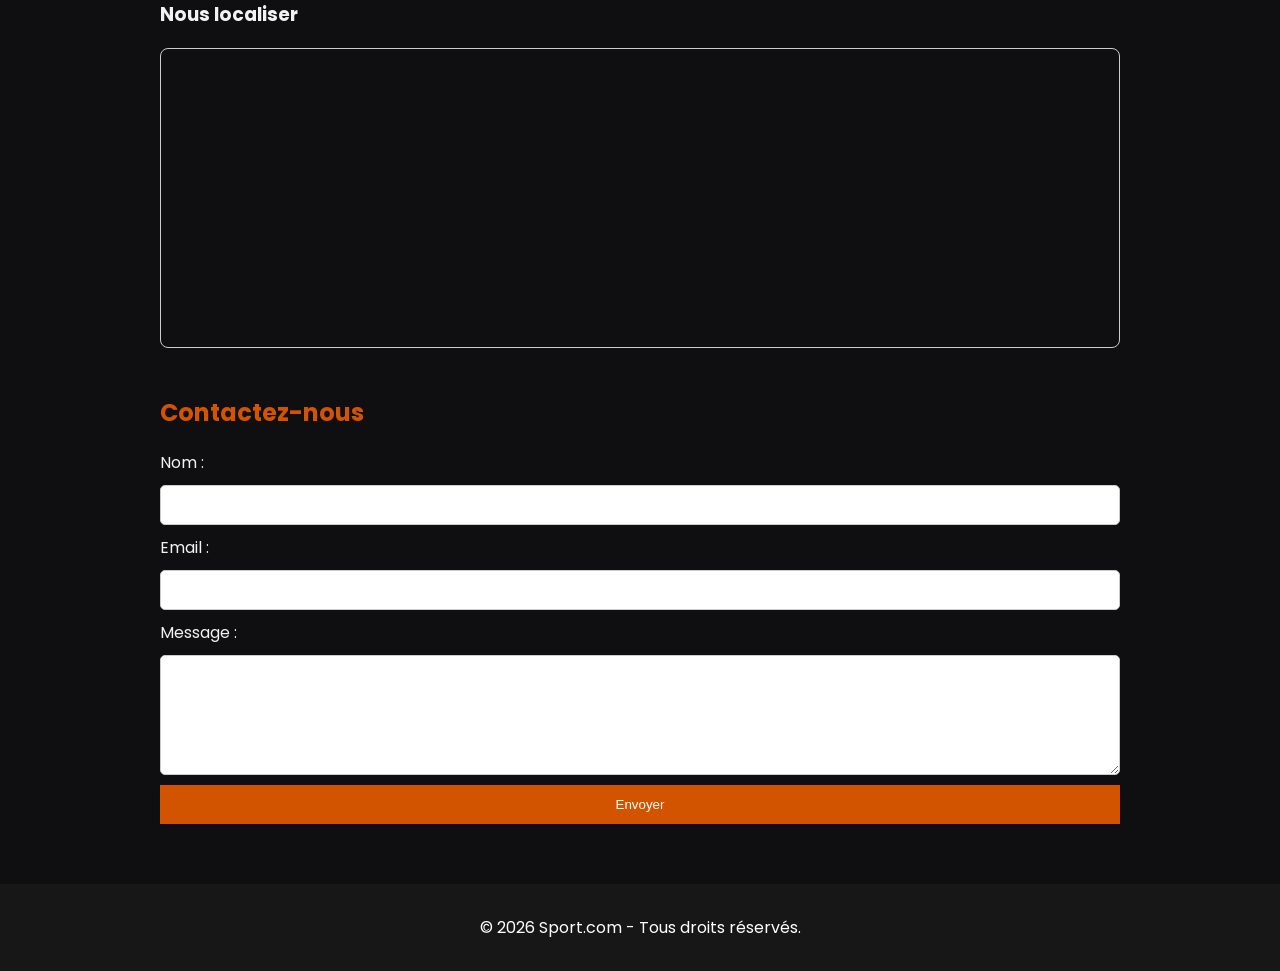
==== commit 3aec55c2: "rajout de l histoire" ====
--- a/qui-sommes-nous.html
+++ b/qui-sommes-nous.html
@@ -5,6 +5,7 @@
     <meta charset="UTF-8">
     <meta name="viewport" content="width=device-width, initial-scale=1.0">
     <title>Qui sommes-nous ? - Sport.com</title>
+    <link href="https://fonts.googleapis.com/css2?family=Poppins:wght@400;600;700&display=swap" rel="stylesheet">
     <link rel="stylesheet" href="css/style.css">
 </head>
 
@@ -12,7 +13,9 @@
 
     <header>
         <h1>
-            <img src="images/logo.png" alt="Sport.com" class="logo">
+            <a href="index.html">
+                <img src="images/logo.png" alt="Sport.com" class="logo">
+            </a>
         </h1>
         <p>Votre spécialiste des équipements de boxe</p>
 
@@ -33,18 +36,42 @@
         </section>
 
         <section>
+            <h2>Notre histoire</h2>
+            <p>Sport.com est une boutique spécialisée dans les équipements de boxe. Notre objectif est de proposer du
+                matériel adapté aux débutants comme aux sportifs expérimentés.</p>
+            <p>Nous souhaitons rendre la pratique de la boxe accessible à tous, en proposant des gants, des protections
+                et des accessoires de qualité à des prix abordables.</p>
+        </section>
+
+        <section>
+            <h2>Nos chiffres clés</h2>
+
+            <ul class="chiffres">
+                <li>10 ans d'expérience</li>
+                <li>500 produits disponibles</li>
+                <li>2 000 clients satisfaits</li>
+                <li>15 marques partenaires</li>
+            </ul>
+        </section>
+
+        <section>
             <h2>Notre équipe</h2>
             <p>Notre équipe est composée de passionnés de boxe.</p>
 
             <div class="equipe">
                 <div class="membre">
-                    <h3>Conseillers sportifs</h3>
-                    <p>Ils vous accompagnent dans le choix de vos équipements.</p>
+                    <h3>Nadia K. — Fondatrice</h3>
+                    <p>Ancienne championne de boxe anglaise, passionnée par les équipements sportifs.</p>
                 </div>
 
                 <div class="membre">
-                    <h3>Service client</h3>
-                    <p>Notre équipe répond à vos questions et vous conseille.</p>
+                    <h3>Yanis B. — Responsable magasin</h3>
+                    <p>Il accompagne les clients dans le choix de leurs gants et protections.</p>
+                </div>
+
+                <div class="membre">
+                    <h3>Léa M. — Service client</h3>
+                    <p>Elle répond aux questions des clients et assure le suivi des commandes.</p>
                 </div>
             </div>
         </section>
@@ -53,7 +80,7 @@
             <h2>Notre magasin</h2>
 
             <address>
-               France<br>12 Rue de la Roquette, Paris
+                France<br>12 Rue de la Roquette, Paris
             </address>
 
             <h3>Nos horaires</h3>
@@ -84,8 +111,6 @@
                 src="https://www.openstreetmap.org/export/embed.html?bbox=2.3300%2C48.8500%2C2.3600%2C48.8700&amp;layer=mapnik&amp;marker=48.8600%2C2.3450"
                 width="100%" height="300">
             </iframe>
-
-
         </section>
 
         <section id="contact">
@@ -113,5 +138,4 @@
 
 </body>
 
-
 </html>
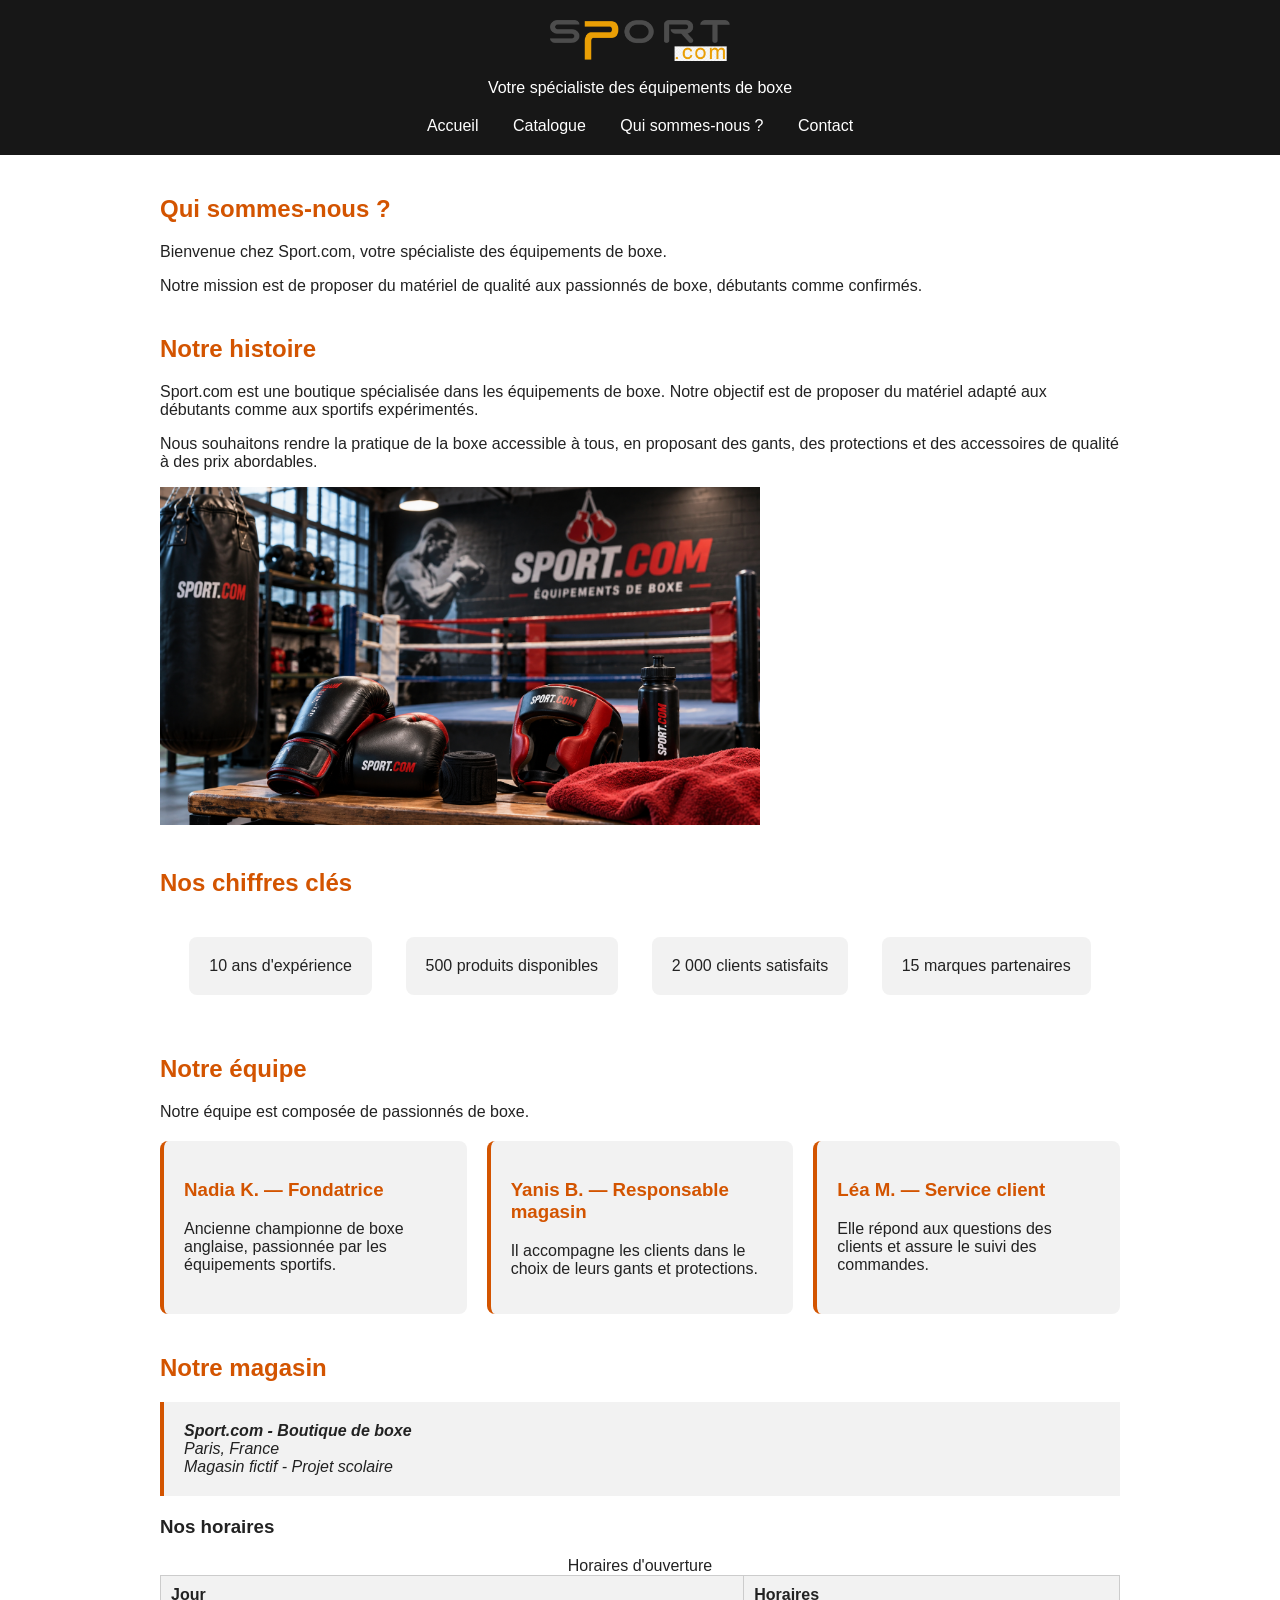
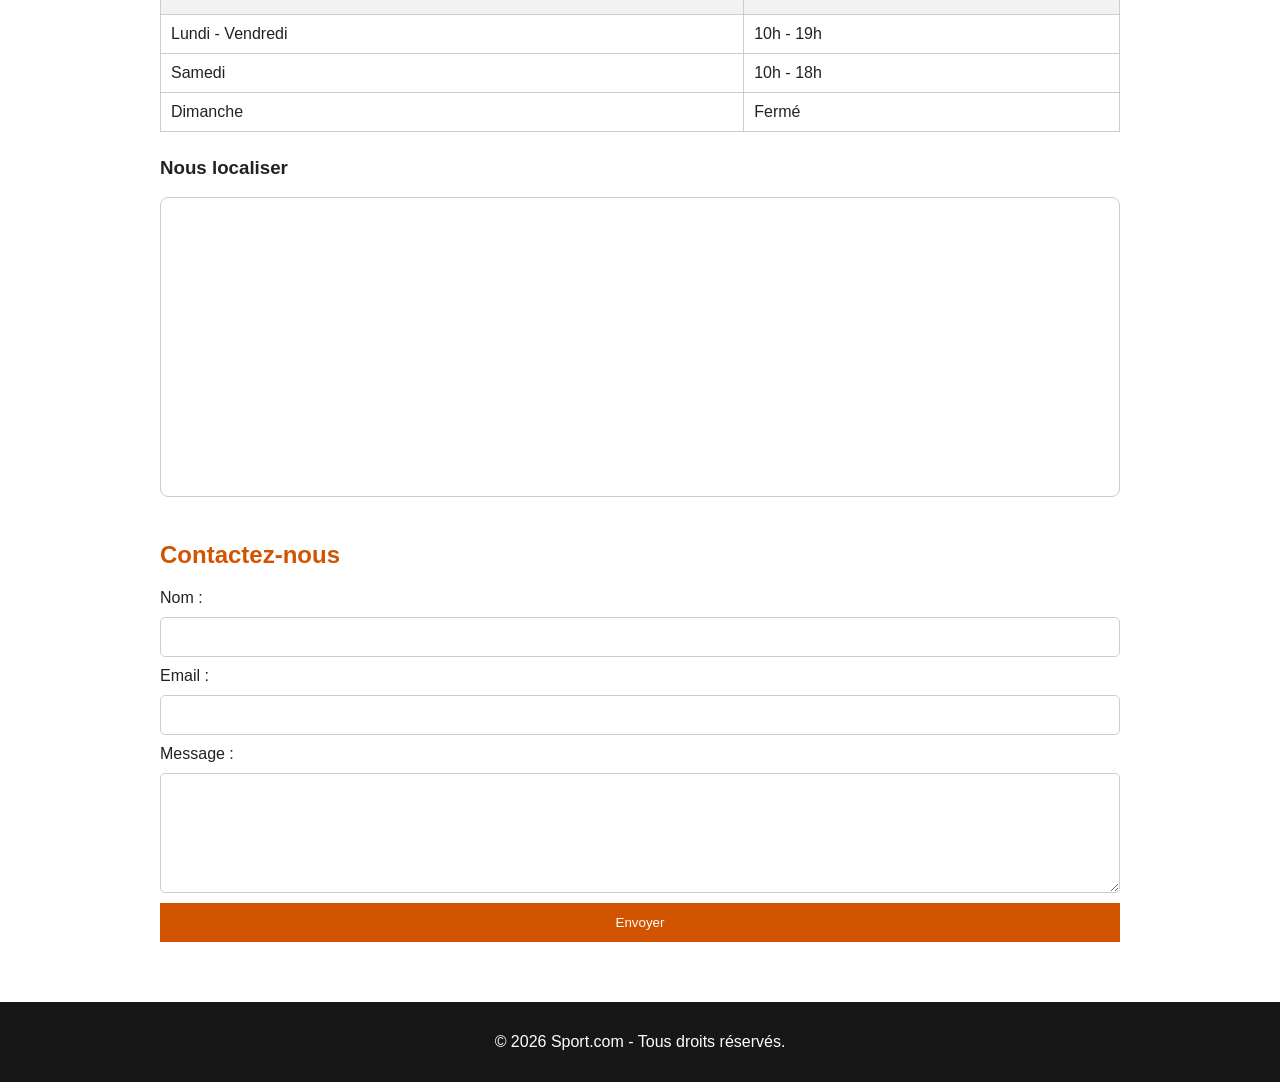
==== commit 7e022e0f: "Merge pull request #1 from LamineBodian/lamine-qui-sommes-nous Ajout de la page Qui sommes-nous et d" ====
--- a/qui-sommes-nous.html
+++ b/qui-sommes-nous.html
@@ -5,7 +5,6 @@
     <meta charset="UTF-8">
     <meta name="viewport" content="width=device-width, initial-scale=1.0">
     <title>Qui sommes-nous ? - Sport.com</title>
-    <link href="https://fonts.googleapis.com/css2?family=Poppins:wght@400;600;700&display=swap" rel="stylesheet">
     <link rel="stylesheet" href="css/style.css">
 </head>
 
@@ -13,13 +12,12 @@
 
     <header>
         <h1>
-            <a href="index.html">
-                <img src="images/logo.png" alt="Sport.com" class="logo">
-            </a>
+            <img src="images/logo.png" alt="Sport.com" class="logo">
         </h1>
         <p>Votre spécialiste des équipements de boxe</p>
 
         <nav>
+            <a href="index.html">Accueil</a>
             <a href="index.html">Catalogue</a>
             <a href="qui-sommes-nous.html">Qui sommes-nous ?</a>
             <a href="#contact">Contact</a>
@@ -41,8 +39,8 @@
                 matériel adapté aux débutants comme aux sportifs expérimentés.</p>
             <p>Nous souhaitons rendre la pratique de la boxe accessible à tous, en proposant des gants, des protections
                 et des accessoires de qualité à des prix abordables.</p>
+            <img src="images/notre-histoire.png" alt="Salle de boxe et équipements Sport.com" width="600">
         </section>
-
         <section>
             <h2>Nos chiffres clés</h2>
 
@@ -80,29 +78,37 @@
             <h2>Notre magasin</h2>
 
             <address>
-                France<br>12 Rue de la Roquette, Paris
+                <strong>Sport.com - Boutique de boxe</strong><br>
+                Paris, France<br>
+                Magasin fictif - Projet scolaire
             </address>
 
             <h3>Nos horaires</h3>
 
             <table>
                 <caption>Horaires d'ouverture</caption>
-                <tr>
-                    <th>Jour</th>
-                    <th>Horaires</th>
-                </tr>
-                <tr>
-                    <td>Lundi - Vendredi</td>
-                    <td>10h - 19h</td>
-                </tr>
-                <tr>
-                    <td>Samedi</td>
-                    <td>10h - 18h</td>
-                </tr>
-                <tr>
-                    <td>Dimanche</td>
-                    <td>Fermé</td>
-                </tr>
+
+                <thead>
+                    <tr>
+                        <th>Jour</th>
+                        <th>Horaires</th>
+                    </tr>
+                </thead>
+
+                <tbody>
+                    <tr>
+                        <td>Lundi - Vendredi</td>
+                        <td>10h - 19h</td>
+                    </tr>
+                    <tr>
+                        <td>Samedi</td>
+                        <td>10h - 18h</td>
+                    </tr>
+                    <tr>
+                        <td>Dimanche</td>
+                        <td>Fermé</td>
+                    </tr>
+                </tbody>
             </table>
 
             <h3>Nous localiser</h3>
@@ -124,7 +130,7 @@
                 <input type="email" id="email" name="email" required>
 
                 <label for="message">Message :</label>
-                <textarea id="message" name="message" required></textarea>
+                <textarea id="message" name="message" minlength="10" required></textarea>
 
                 <button type="submit">Envoyer</button>
             </form>
@@ -138,4 +144,5 @@
 
 </body>
 
+
 </html>
--- a/css/style.css
+++ b/css/style.css
@@ -1,25 +1,43 @@
-:root {
-    --fond: #0f0f12;
-    --carte: #17171c;
-    --bordure: #26262e;
-    --orange: #ff8c00;
-    --orange-fonce: #d35400;
-    --texte: #f2f2f2;
-    --gris: #9a9aa5;
-}
 
 * {
     box-sizing: border-box;
 }
-html {
-    scroll-behavior: smooth;
-}
 
 body {
     margin: 0;
-    font-family: "Poppins", Arial, sans-serif;
-    background-color: var(--fond);
-    color: var(--texte);
+    font-family: Arial, sans-serif;
+    background-color: white;
+    color: #222;
+}
+
+header {
+    background-color: #171717;
+    color: white;
+    padding: 20px;
+    text-align: center;
+}
+
+.logo {
+    width: 180px;
+    height: auto;
+}
+
+header h1 {
+    margin: 0;
+}
+
+header p {
+    margin: 10px 0 20px;
+}
+
+nav a {
+    color: white;
+    margin: 15px;
+    text-decoration: none;
+}
+
+nav a:hover {
+    color: orange;
 }
 
 main {
@@ -32,59 +50,59 @@
     margin-bottom: 40px;
 }
 
-section img {
+h2 {
+    color: #d35400;
+}
+
+.equipe {
+    display: flex;
+    gap: 20px;
+    margin-top: 20px;
+}
+
+.membre {
+    background-color: #f2f2f2;
+    padding: 20px;
+    border-radius: 8px;
+    flex: 1;
+    border-left: 4px solid #d35400;
+}
+
+.membre:hover {
+    background-color: #ffe8d6;
+}
+
+.membre h3 {
+    color: #d35400;
+}
+
+address {
+    background-color: #f2f2f2;
+    padding: 20px;
+    border-left: 4px solid #d35400;
+    margin-bottom: 20px;
+}
+
+table {
+    border-collapse: collapse;
+    width: 100%;
+    margin-bottom: 25px;
+}
+
+th, td {
+    border: 1px solid #ccc;
+    padding: 10px;
+    text-align: left;
+}
+
+th {
+    background-color: #f2f2f2;
+}
+
+iframe {
+    border: 1px solid #ccc;
+    border-radius: 8px;
     max-width: 100%;
-    height: auto;
-}
-
-h2 {
-    color: var(--orange-fonce);
-}
-
-header {
-    background-color: #171717;
-    color: white;
-    padding: 20px;
-    text-align: center;
-}
-
-.logo,
-header img {
-    width: 180px;
-    height: auto;
-}
-
-header h1 {
-    margin: 0;
-}
-
-header p {
-    margin: 10px 0 20px;
-}
-
-nav a {
-    color: white;
-    margin: 15px;
-    text-decoration: none;
-}
-
-nav a:hover {
-    color: orange;
-}
-
-.sommes-nous {
-    text-align: center;
-    padding: 20px 0;
-}
-
-.sommes-nous a {
-    color: var(--orange-fonce);
-    margin: 0 40px;
-    text-decoration: none;
-}
-
-.sommes-nous a:hover {
-    color: var(--orange);
 }
 
 form {
@@ -93,8 +111,7 @@
     gap: 10px;
 }
 
-input,
-textarea {
+input, textarea {
     padding: 10px;
     border: 1px solid #ccc;
     border-radius: 5px;
@@ -108,7 +125,7 @@
 }
 
 button {
-    background-color: var(--orange-fonce);
+    background-color: #d35400;
     color: white;
     padding: 12px;
     border: none;
@@ -119,6 +136,120 @@
     background-color: #a84300;
 }
 
+footer {
+    background-color: #171717;
+    color: white;
+    text-align: center;
+    padding: 15px;
+}
+
+@media (max-width: 575px) {
+    nav a {
+        display: block;
+        margin: 10px;
+    }
+
+    main {
+        padding: 15px;
+    }
+
+    .equipe {
+        flex-direction: column;
+    }
+
+    .logo {
+        width: 140px;
+    }
+}
+section img {
+    max-width: 100%;
+    height: auto;
+}
+.chiffres {
+    display: flex;
+    justify-content: space-around;
+    flex-wrap: wrap;
+    list-style: none;
+    padding: 20px;
+    gap: 15px;
+}
+
+.chiffres li {
+    background-color: #f2f2f2;
+    padding: 20px;
+    border-radius: 8px;
+    text-align: center;
+}
+/* Catalogue Sport.com */
+
+.catalogue main {
+    max-width: 1200px;
+}
+
+.catalogue article {
+    background-color: #f2f2f2;
+    border: 1px solid #ddd;
+    border-radius: 8px;
+    padding: 20px;
+    margin-bottom: 20px;
+}
+
+.catalogue article img {
+    width: 100%;
+    max-width: 250px;
+    height: auto;
+    display: block;
+    margin: 15px auto;
+}
+
+.catalogue article h3 {
+    color: #d35400;
+}
+
+.catalogue article strong {
+    color: #d35400;
+    font-size: 24px;
+}
+
+.catalogue article a {
+    display: inline-block;
+    background-color: #d35400;
+    color: white;
+    padding: 10px 15px;
+    text-decoration: none;
+    border-radius: 5px;
+}
+
+.catalogue article a:hover {
+    background-color: #a84300;
+}
+
+.catalogue .grille-produits {
+    display: grid;
+    grid-template-columns: repeat(2, 1fr);
+    gap: 20px;
+}
+
+@media (max-width: 700px) {
+    .catalogue .grille-produits {
+        grid-template-columns: 1fr;
+    }
+}
+.catalogue section img {
+    max-width: 100%;
+    height: auto;
+    border-radius: 8px;
+}
+
+.catalogue section h1 {
+    color: #d35400;
+    font-size: 32px;
+}
+
+.catalogue section a {
+    color: #d35400;
+    font-weight: bold;
+}
 .catalogue header {
     padding: 20px;
 }
@@ -157,664 +288,31 @@
 }
 
 .catalogue nav li a:hover {
-    color: var(--orange);
-}
-
-.equipe {
-    display: flex;
-    gap: 20px;
-    margin-top: 20px;
-}
-
-.membre {
-    background-color: #f2f2f2;
-    color: #222;
-    padding: 20px;
-    border-radius: 8px;
+    color: #d35400;
+}
+.catalogue .banniere {
+    display: flex;
+    align-items: center;
+    gap: 30px;
+    padding: 30px;
+    background-color: #f2f2f2;
+}
+
+.catalogue .banniere img {
+    width: 45%;
+}
+
+.catalogue .banniere > div {
     flex: 1;
-    border-left: 4px solid var(--orange-fonce);
-}
-
-.membre:hover {
-    background-color: #ffe8d6;
-}
-
-.membre h3 {
-    color: var(--orange-fonce);
-}
-
-address {
-    background-color: #f2f2f2;
-    color: #222;
-    padding: 20px;
-    border-left: 4px solid var(--orange-fonce);
-    margin-bottom: 20px;
-}
-
-table {
-    border-collapse: collapse;
-    width: 100%;
-    margin-bottom: 25px;
-}
-
-th,
-td {
-    border: 1px solid #ccc;
-    padding: 10px;
-    text-align: left;
-}
-
-th {
-    background-color: #f2f2f2;
-    color: #222;
-}
-
-iframe {
-    border: 1px solid #ccc;
-    border-radius: 8px;
-    max-width: 100%;
-}
-
-.chiffres {
-    display: flex;
-    justify-content: space-around;
-    flex-wrap: wrap;
-    list-style: none;
-    padding: 20px;
-    gap: 15px;
-}
-
-.chiffres li {
-    background-color: #f2f2f2;
-    color: #222;
-    padding: 20px;
-    border-radius: 8px;
-    text-align: center;
-}
-
-.hero {
-    min-height: 420px;
-    margin: 20px;
-    padding: 60px 40px;
-    display: flex;
-    flex-direction: column;
-    justify-content: center;
-    gap: 16px;
-    color: white;
-    background-image:
-        linear-gradient(90deg, #0a0a0a 0%, rgba(10, 10, 10, 0.85) 35%, rgba(10, 10, 10, 0) 70%),
-        linear-gradient(0deg, #0a0a0a 0%, rgba(10, 10, 10, 0) 30%),
-        url("../img/hero.png");
-    background-size: cover;
-    background-position: right center;
-    background-repeat: no-repeat;
-    border-radius: 16px;
-    overflow: hidden;
-}
-
-.hero h1 {
-    margin: 0;
-    font-size: 48px;
-    max-width: 520px;
-    line-height: 1.1;
-}
-
-.hero p {
-    margin: 0;
-    max-width: 480px;
-    color: #ddd;
-}
-
-.hero .accent {
-    background: linear-gradient(90deg, #ff8c00, #ffd54a);
-    -webkit-background-clip: text;
-    background-clip: text;
-    color: transparent;
-}
-
-.badge {
-    align-self: flex-start;
-    padding: 5px 12px;
-    font-size: 12px;
-    font-weight: 600;
-    color: var(--orange);
-    background: rgba(255, 140, 0, 0.12);
-    border: 1px solid rgba(255, 140, 0, 0.4);
-    border-radius: 999px;
-}
-
-.hero-bas {
-    display: flex;
-    align-items: center;
-    gap: 24px;
-    flex-wrap: wrap;
-}
-
-.compteur {
-    display: flex;
-    align-items: center;
-    gap: 10px;
-    padding: 10px 16px;
-    background: rgba(0, 0, 0, 0.5);
-    border: 1px solid var(--bordure);
-    border-radius: 10px;
-    font-size: 12px;
-    color: var(--gris);
-}
-
-.compteur .time b {
-    color: var(--orange);
-    font-size: 22px;
-}
-
-.catalogue .btn-offre {
-    display: inline-block;
-    padding: 12px 24px;
-    background: var(--orange);
-    color: #111;
-    font-weight: 700;
-    text-decoration: none;
-    border-radius: 8px;
-}
-
-.catalogue .btn-offre:hover {
-    background: #ffa733;
-}
-
-.barre-filtres {
-    display: flex;
-    justify-content: space-between;
-    align-items: center;
-    flex-wrap: wrap;
-    gap: 15px;
-    max-width: 1200px;
-    margin: 20px auto;
-    padding: 0 20px;
-}
-
-.filtres {
-    display: flex;
-    gap: 10px;
-    list-style: none;
-    padding: 0;
-    margin: 0;
-    flex-wrap: wrap;
-}
-
-.catalogue .filtres a {
-    display: inline-block;
-    padding: 8px 16px;
-    font-size: 13px;
-    font-weight: 400;
-    color: var(--texte);
-    background: var(--carte);
-    border: 1px solid var(--bordure);
-    border-radius: 999px;
-    text-decoration: none;
-}
-
-.catalogue .filtres a.actif {
-    background: var(--orange);
-    color: #111;
-    font-weight: 700;
-}
-
-.barre-filtres label {
-    font-size: 13px;
-    color: var(--gris);
-}
-
-.barre-filtres select {
-    background: var(--carte);
-    color: var(--texte);
-    border: 1px solid var(--bordure);
-    border-radius: 8px;
-    padding: 6px 10px;
-}
-
-.catalogue main {
-    max-width: 1200px;
-}
-
-.catalogue .grille-produits {
-    display: grid;
-    grid-template-columns: repeat(2, 1fr);
-    gap: 20px;
-}
-
-.catalogue .carte {
-    position: relative;
-    padding: 0;
-    margin: 0;
-    background: var(--carte);
-    border: 1px solid var(--bordure);
-    border-radius: 14px;
-    overflow: hidden;
-    transition: transform 0.2s, border-color 0.2s;
-}
-
-.catalogue .carte:hover {
-    transform: translateY(-4px);
-    border-color: var(--orange);
-}
-
-.carte .visuel {
-    position: relative;
-    background: white;
-}
-
-.catalogue .carte .visuel img {
-    display: block;
-    width: 100%;
-    max-width: 100%;
-    height: 220px;
-    object-fit: contain;
-    margin: 0;
-}
-
-.carte .tag,
-.carte .reduc,
-.carte .stock {
-    position: absolute;
-    font-size: 11px;
-    font-weight: 700;
-    padding: 4px 10px;
-    border-radius: 6px;
-}
-
-.carte .tag {
-    top: 12px;
-    left: 12px;
-    background: #111;
-    color: white;
-}
-
-.carte .reduc {
-    top: 12px;
-    right: 12px;
-    background: #111;
-    color: var(--orange);
-}
-
-.carte .stock {
-    bottom: 10px;
-    left: 12px;
-    background: rgba(0, 0, 0, 0.7);
-    color: #4cd964;
-}
-
-.carte .contenu {
-    padding: 16px;
-}
-
-.carte .meta {
-    display: flex;
-    justify-content: space-between;
-    font-size: 12px;
-    color: var(--gris);
-}
-
-.carte .etoiles {
-    color: var(--orange);
-}
-
-.catalogue .carte h3 {
-    margin: 10px 0 6px;
-    font-size: 16px;
-    color: var(--texte);
-}
-
-.carte .desc {
-    font-size: 13px;
-    color: var(--gris);
-    line-height: 1.5;
-}
-
-.carte .tailles {
-    font-size: 11px;
-    color: var(--gris);
-}
-
-.carte .tailles span {
-    display: inline-block;
-    padding: 3px 8px;
-    margin-right: 4px;
-    border: 1px solid var(--bordure);
-    border-radius: 6px;
-    color: var(--texte);
-}
-
-.carte .achat {
-    display: flex;
-    justify-content: space-between;
-    align-items: center;
-    margin-top: 14px;
-}
-
-.catalogue .carte .achat a {
-    padding: 10px 16px;
-}
-
-.carte .prix-ligne {
-    margin: 0;
-}
-
-.carte del {
-    color: var(--gris);
-    margin-right: 6px;
-}
-
-.catalogue .carte strong {
-    color: var(--orange);
-    font-size: 22px;
-}
-
-.charger-plus {
-    text-align: center;
-    margin-top: 30px;
-}
-
-.charger-plus a {
-    color: var(--orange);
-    font-weight: 700;
-    text-decoration: none;
-}
-
-.reassurance {
-    max-width: 1100px;
-    margin: 40px auto 0;
-    display: grid;
-    grid-template-columns: repeat(4, 1fr);
-    gap: 30px;
-}
-
-.reassurance h4 {
-    margin: 0 0 10px;
-    font-size: 15px;
-    text-transform: uppercase;
-    color: var(--orange-fonce);
-}
-
-.reassurance p {
-    margin: 0;
-    font-size: 14px;
-    line-height: 1.5;
-    color: #bbb;
-}
-
-footer {
-    background-color: #171717;
-    color: white;
-    text-align: center;
-    padding: 15px;
-}
-
-footer a {
-    color: var(--gris);
-    margin: 0 10px;
-    text-decoration: none;
-}
-
-footer a:hover {
-    color: var(--orange);
-}
-
-.bandeau-haut {
-    padding-bottom: 10px;
-    margin-bottom: 20px;
-    border-bottom: 1px solid var(--bordure);
-}
-
-.header-principal {
-    display: flex;
-    align-items: center;
-    justify-content: space-between;
-    gap: 20px;
-    max-width: 1200px;
-    margin: 0 auto;
-}
-
-.logo-lien {
-    display: block;
-    flex-shrink: 0;
-}
-
-.logo-lien img {
-    display: block;
-    transition: transform 0.2s;
-}
-
-.logo-lien:hover img {
-    transform: scale(1.05);
-}
-
-.catalogue header .search {
-    flex: 1;
-    margin: 0;
-}
-
-.compte {
-    display: flex;
-    align-items: center;
-    gap: 16px;
-    flex-shrink: 0;
-}
-
-.profil {
-    display: flex;
-    align-items: center;
-    gap: 10px;
-    text-align: left;
-}
-
-.avatar {
-    width: 38px;
-    height: 38px;
-    display: grid;
-    place-items: center;
-    background: var(--orange);
-    color: #111;
-    font-weight: 700;
-    border-radius: 50%;
-}
-
-.profil strong {
-    display: block;
-    font-size: 13px;
-}
-
-.profil em {
-    font-size: 10px;
-    font-style: normal;
-    letter-spacing: 1px;
-    color: var(--orange);
-}
-
-
-.panier {
-    display: inline-flex;
-    align-items: center;
-    gap: 8px;
-    padding: 10px 16px;
-    color: white;
-    font-size: 14px;
-    font-weight: 600;
-    text-decoration: none;
-    background: var(--carte);
-    border: 1px solid var(--bordure);
-    border-radius: 999px;
-    transition: border-color 0.2s, background 0.2s;
-}
-
-.panier:hover {
-    border-color: var(--orange);
-    background: #1f1f26;
-}
-
-.nb-panier {
-    min-width: 22px;
-    height: 22px;
-    padding: 0 6px;
-    display: grid;
-    place-items: center;
-    background: var(--orange);
-    color: #111;
-    font-size: 12px;
-    font-weight: 700;
-    border-radius: 999px;
-}
-
-
-@media (max-width: 992px) {
-    .hero {
-        padding: 40px 25px;
-        min-height: 360px;
-    }
-
-    .hero h1 {
-        font-size: 38px;
-    }
-
-    .reassurance {
-        grid-template-columns: repeat(2, 1fr);
-        padding: 0 20px;
-    }
-}
-
+}
 
 @media (max-width: 700px) {
-    .barre-filtres {
+    .catalogue .banniere {
         flex-direction: column;
-        align-items: flex-start;
-    }
-
-    .catalogue .grille-produits {
-        grid-template-columns: 1fr;
-    }
-
-    .hero {
-        border-radius: 10px;
-        background-position: 70% center;
-    }
-
-    .hero h1 {
-        font-size: 32px;
-    }
-
-    .catalogue nav ul {
-        gap: 8px;
-        padding: 10px;
-    }
-
-    .sommes-nous a {
-        margin: 0 15px;
-    }
-        .header-principal {
-        flex-direction: column;
-    }
-
-    .catalogue header .search {
+        padding: 15px;
+    }
+
+    .catalogue .banniere img {
         width: 100%;
     }
-}
-
-
-@media (max-width: 575px) {
-    nav a {
-        display: block;
-        margin: 10px;
-    }
-
-    main {
-        padding: 15px;
-    }
-
-    .equipe {
-        flex-direction: column;
-    }
-
-    .logo,
-    header img {
-        width: 140px;
-    }
-
-    .catalogue header .search {
-        flex-direction: column;
-    }
-
-    .catalogue header .search button {
-        width: 100%;
-    }
- HEAD
-
-    .hero {
-        margin: 10px;
-        padding: 30px 15px;
-        min-height: 320px;
-    }
-
-    .hero h1 {
-        font-size: 26px;
-    }
-
-    .hero-bas {
-        flex-direction: column;
-        align-items: flex-start;
-        gap: 15px;
-    }
-
-    .catalogue .btn-offre {
-        width: 100%;
-        text-align: center;
-    }
-
-    .compteur {
-        width: 100%;
-        justify-content: center;
-    }
-
-    .filtres {
-        overflow-x: auto;
-        flex-wrap: nowrap;
-        width: 100%;
-        padding-bottom: 5px;
-    }
-
-    .catalogue .filtres a {
-        white-space: nowrap;
-    }
-
-    .carte .achat {
-        flex-direction: column;
-        align-items: stretch;
-        gap: 12px;
-        text-align: center;
-    }
-
-    .reassurance {
-        grid-template-columns: 1fr;
-        text-align: center;
-    }
-        .compte {
-        width: 100%;
-        justify-content: space-between;
-    }
-
-}
-
-.catalogue main + nav {
-    text-align: center;
-    padding: 20px;
-}
-
-.catalogue main + nav a {
-    color: #d35400;
-    font-weight: bold;
-    text-decoration: none;
-}
-
-.catalogue main + nav a:hover {
-    color: #a84300;
-    text-decoration: underline;
-
-}
+}
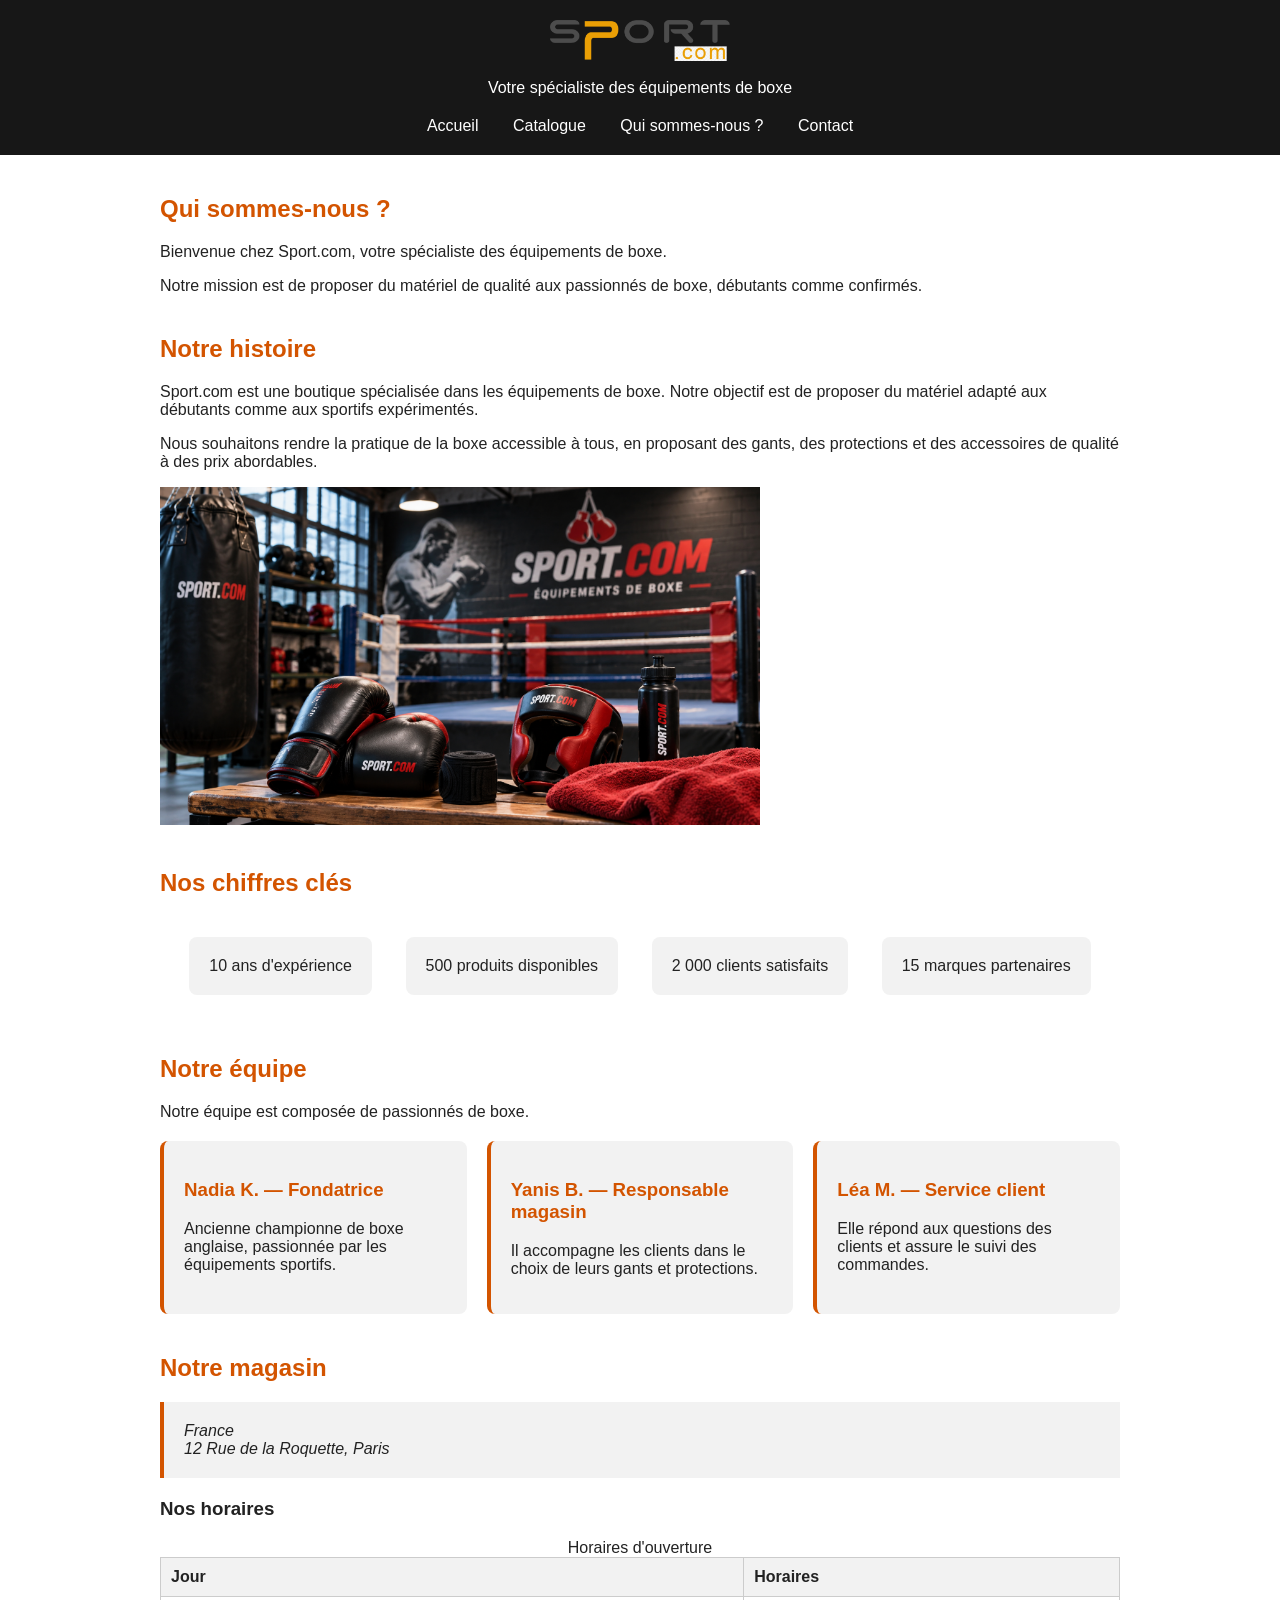
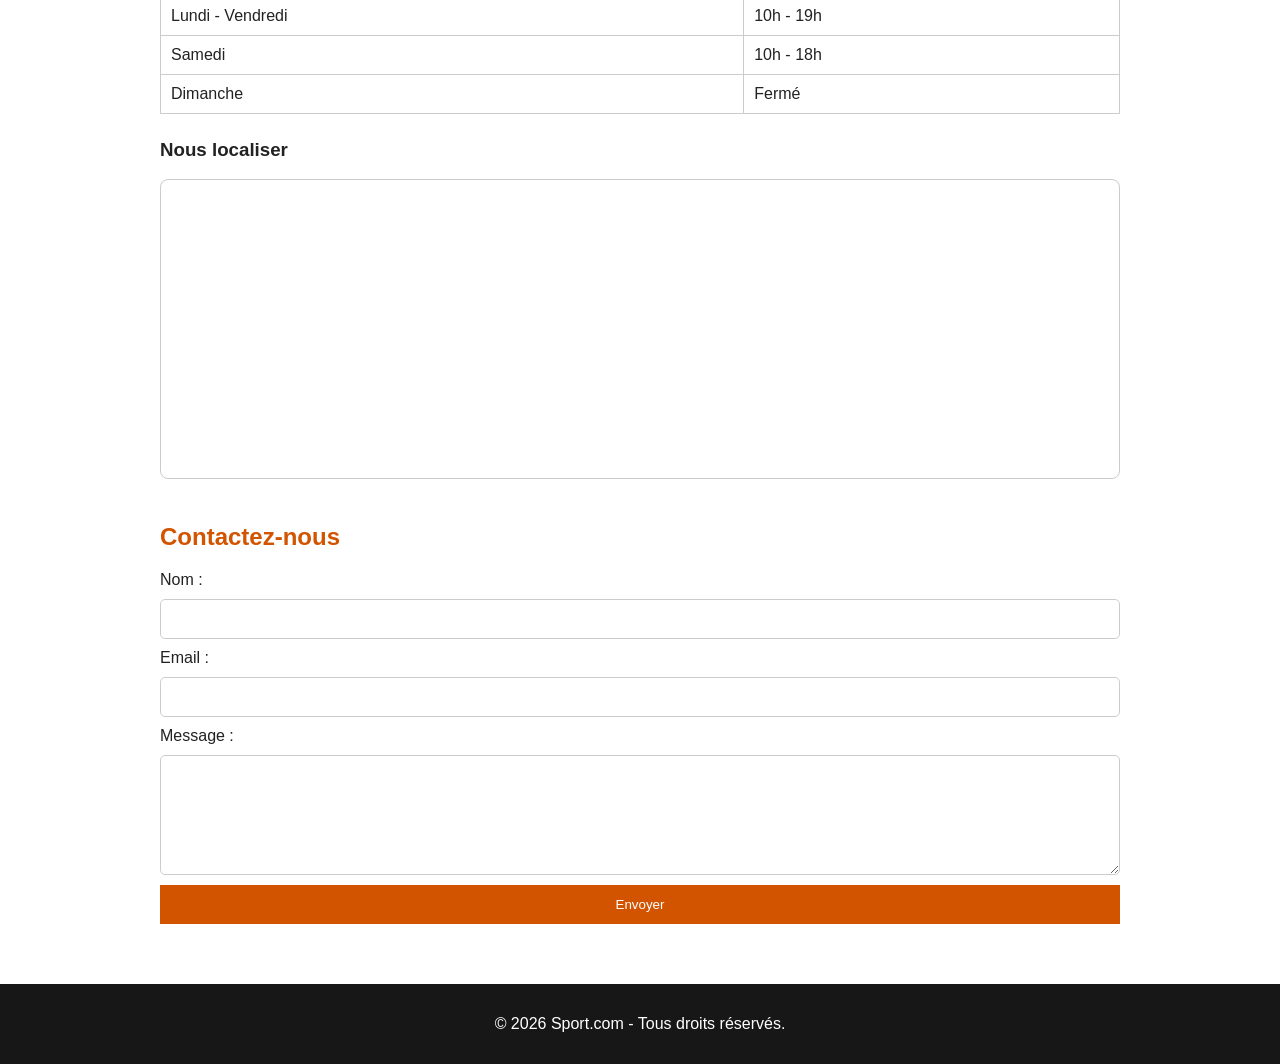
==== commit c59bb4d2: "Merge remote-tracking branch 'origin/main' into integration-sportcom" ====
--- a/qui-sommes-nous.html
+++ b/qui-sommes-nous.html
@@ -78,9 +78,7 @@
             <h2>Notre magasin</h2>
 
             <address>
-                <strong>Sport.com - Boutique de boxe</strong><br>
-                Paris, France<br>
-                Magasin fictif - Projet scolaire
+               France<br>12 Rue de la Roquette, Paris
             </address>
 
             <h3>Nos horaires</h3>
